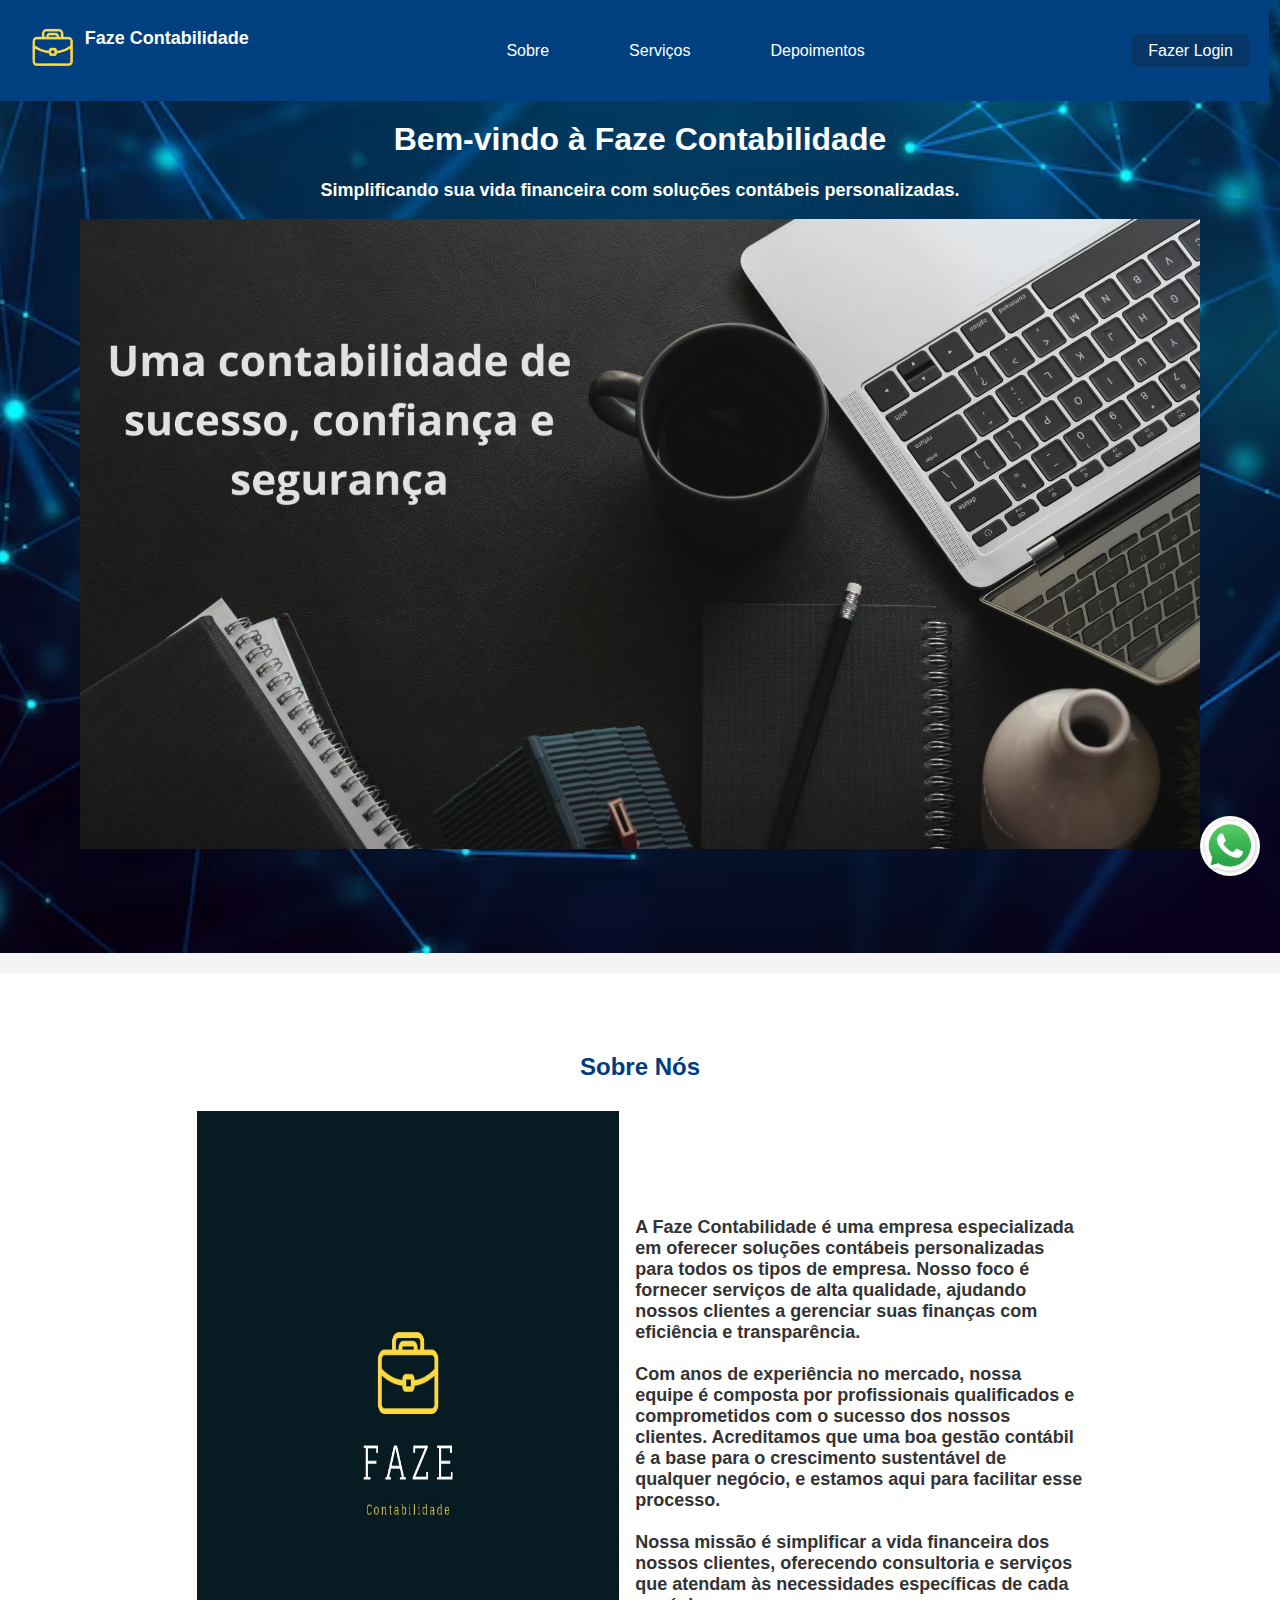
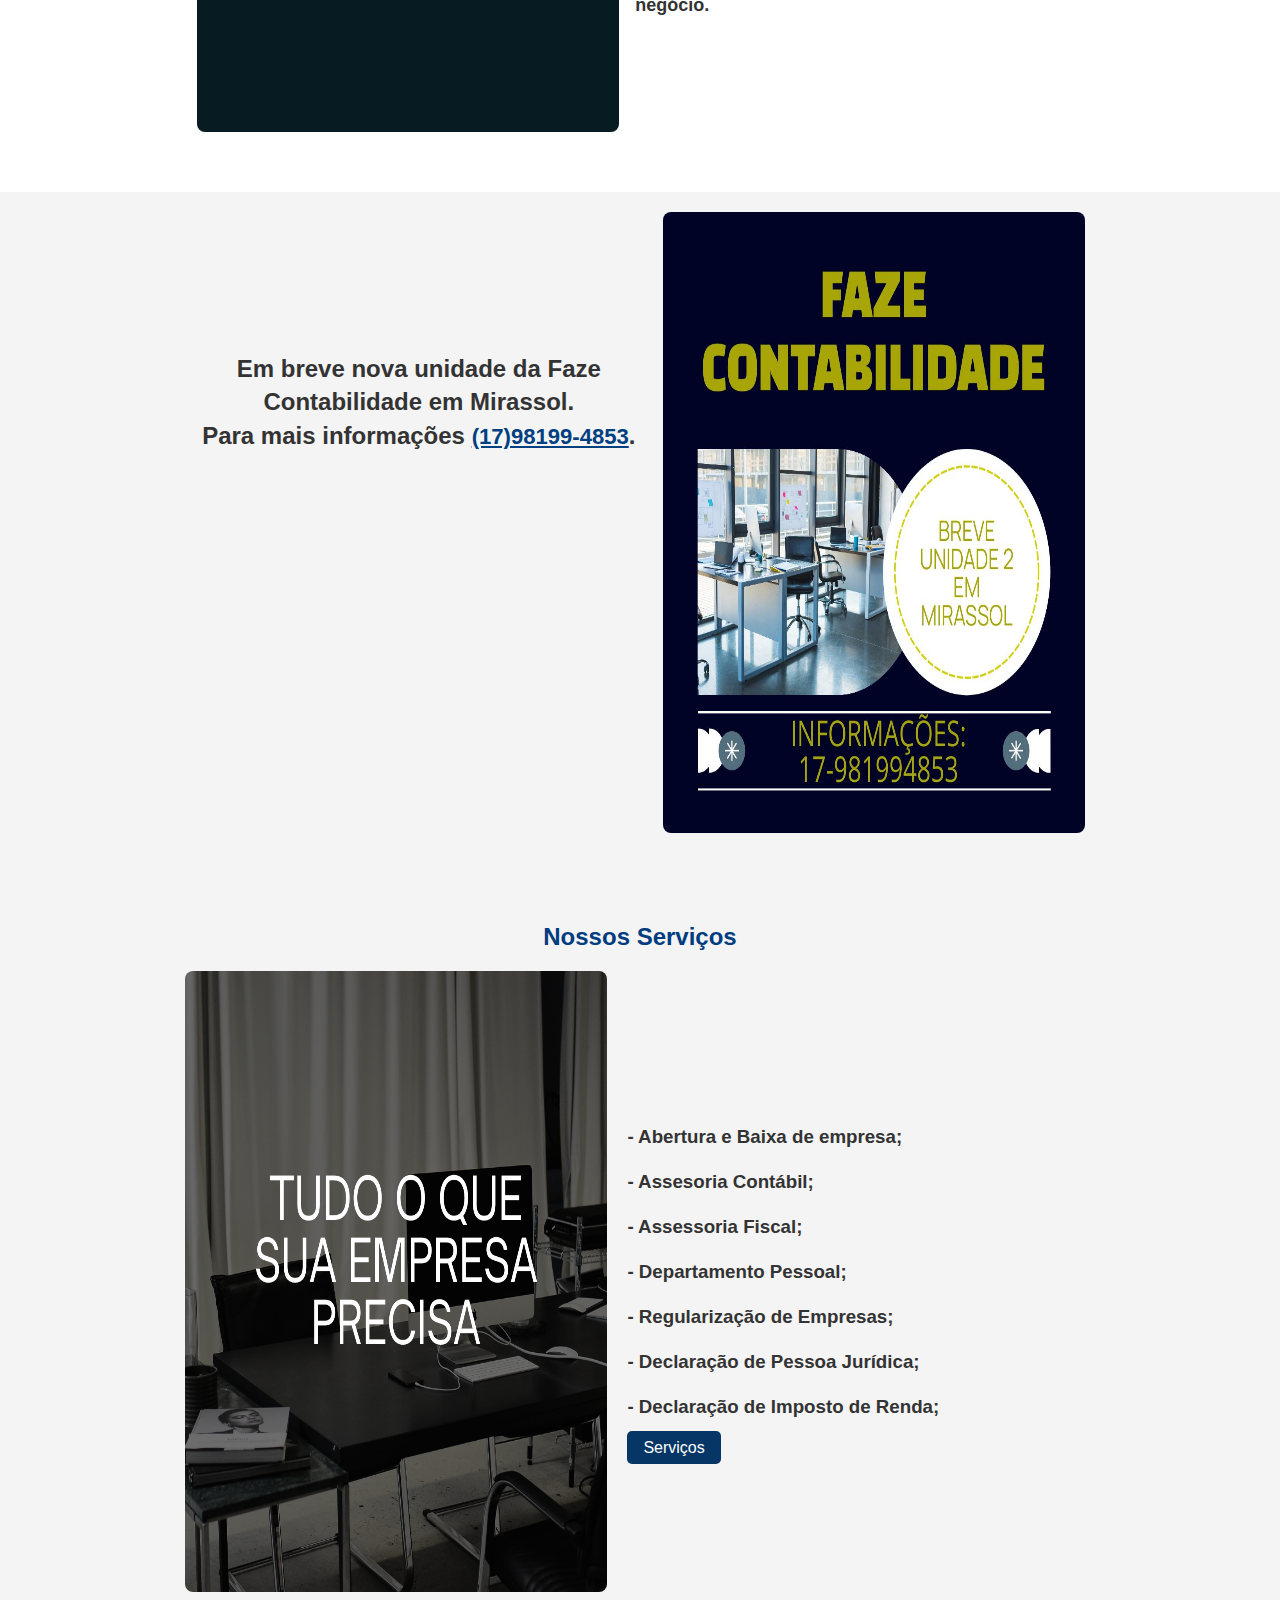
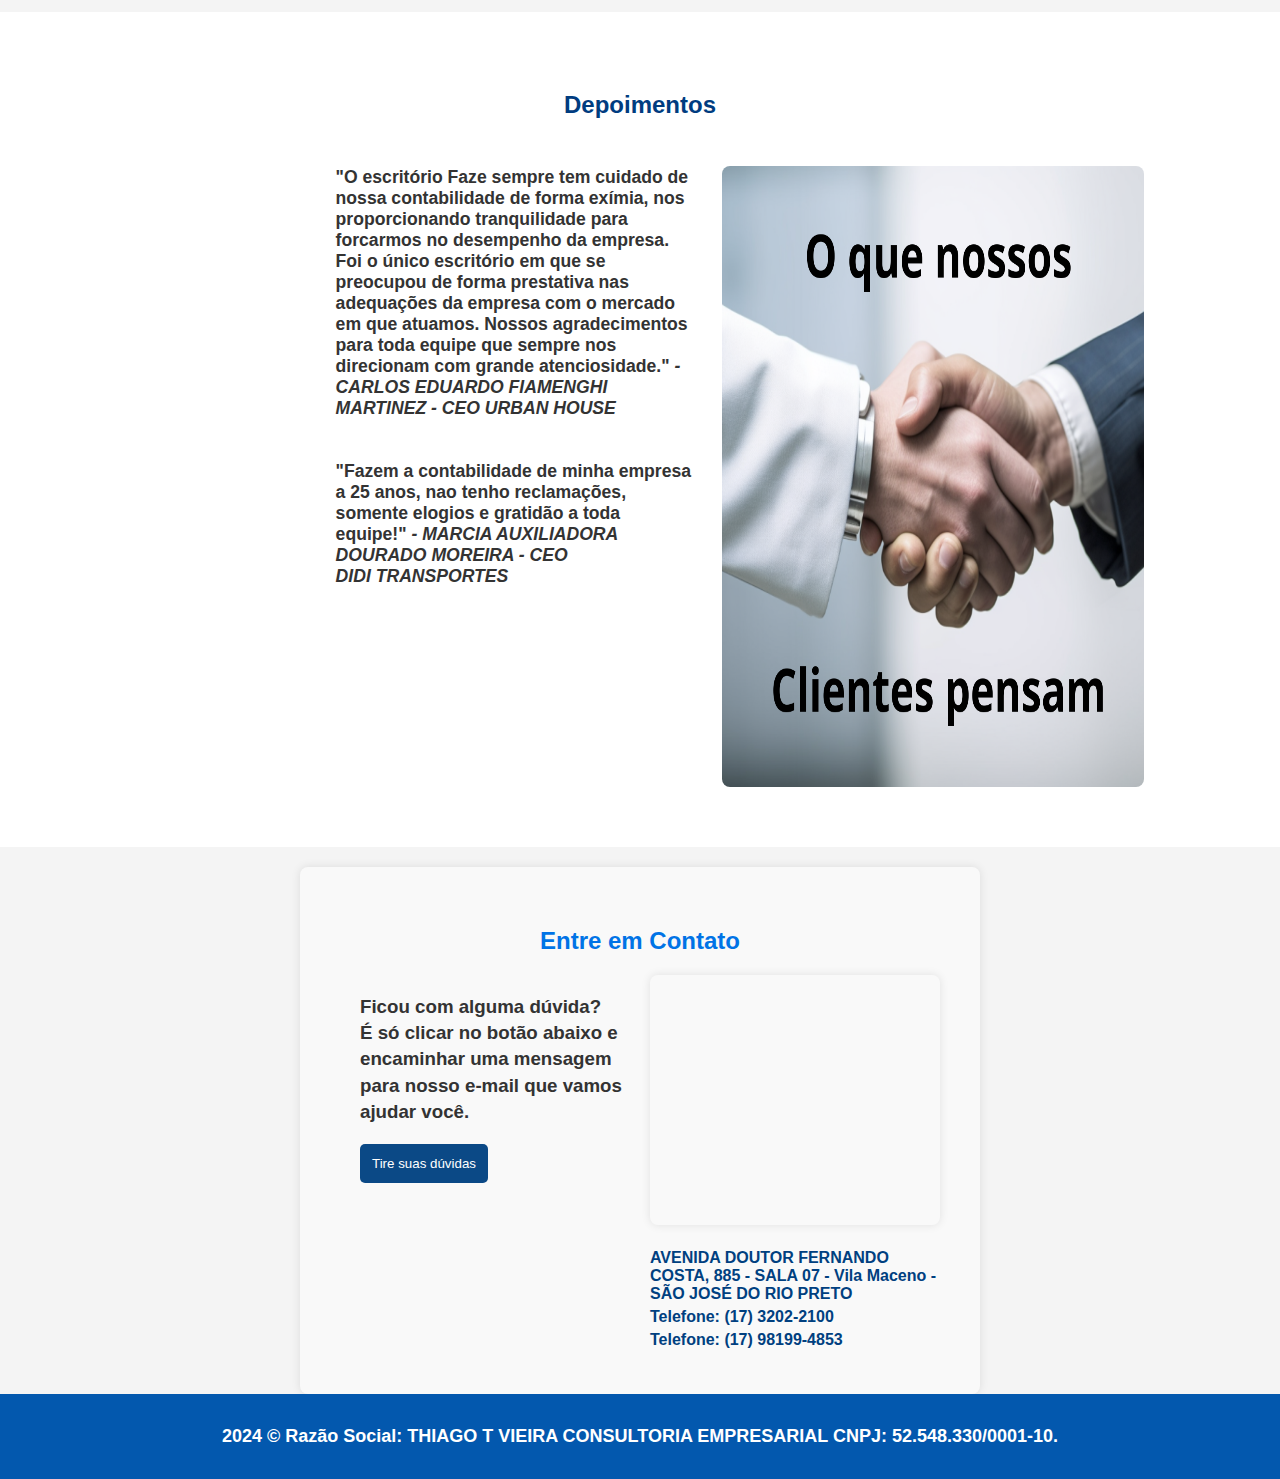
==== index.html @ 4ce89923 "Criação do projeto de site de contabilidade 13/09" ====
<!DOCTYPE html>
<html lang="pt-BR">
<head>
    <meta charset="UTF-8">
    <meta name="viewport" content="width=device-width, initial-scale=1.0">
    <title>Faze Contabilidade</title>
    <link rel="stylesheet" href="style.css">
    <!-- Adiciona um link para o ícone de maleta -->
    <link rel="stylesheet" href="https://cdnjs.cloudflare.com/ajax/libs/font-awesome/6.0.0-beta3/css/all.min.css">
</head>

<body>
    <header>
        <nav>
            <div class="logo">
                <img class="img-logo" src="img/maleta.png" alt=""> 
                <p class="title">Faze Contabilidade</p>
            </div>
            <ul>
                <li><a href="sobre.html" target="_blank">Sobre</a></li>
                <li><a href="servico.html" target="_blank">Serviços</a></li>
                <li><a href="depoimentos.html" target="_blank">Depoimentos</a></li>
            </ul>
            <div class="login-button">
                <a href="http://www.fazecontabilidade.com.br/escritorio_v3.php/larissa-rocha-vieira/contato" target="_blank" class="login-btn">Fazer Login</a>
            </div>
        </nav>
    </header>

    <section id="hero">
        <h1>Bem-vindo à Faze Contabilidade</h1>
        <p>Simplificando sua vida financeira com soluções contábeis personalizadas.</p>
        <video src="img/Video.mp4" width="1150" height="630" controls autoplay muted></video>
    </section>


    <section id="sobre">
        <h2>Sobre Nós</h2>
        
        
        <div class="sobre1">
            <img src="img/HOME - SOBRE NÓS.jpeg" alt="" class="sobre-nos">
                <p class="quem-somos">A Faze Contabilidade é uma empresa especializada em oferecer soluções contábeis personalizadas para todos os tipos de empresa. Nosso foco é fornecer serviços de alta qualidade, ajudando nossos clientes a gerenciar suas finanças com eficiência e transparência.<br> <br>
                   
                Com anos de experiência no mercado, nossa equipe é composta por profissionais qualificados e comprometidos com o sucesso dos nossos clientes. Acreditamos que uma boa gestão contábil é a base para o crescimento sustentável de qualquer negócio, e estamos aqui para facilitar esse processo.<br> <br>
                    
                Nossa missão é simplificar a vida financeira dos nossos clientes, oferecendo consultoria e serviços que atendam às necessidades específicas de cada negócio.</p>
        </div>
    </section>    




        <!-- PROPAGANDA NOVA UNIDADE EM BREVE -->
        
    <section class="sobre2">
            <h2 class="em-breve">Em breve nova unidade da Faze Contabilidade em Mirassol. <br> 
            Para mais informações <a href="https://wa.me/5517981994853" class="link">(17)98199-4853</a>.</h2>

            <img src="img/HOME - PROPAGANDA.jpg" alt="" class="propaganda">
        
    </section>



                                    <!-- SERVIÇOSSSSSSSSSSSSSSSSS -->

                                    <h2 class="title-service">Nossos Serviços</h2>
                                <section class="servicos">    
                                    <img src="img/HOME - NOSSOS SERVIÇOS.png" alt="" class="servico-img">
                                    <div class="service">
                                        <div class="nossos-servicos">
                                            <h3>- Abertura e Baixa de empresa;</h3>
                                            <h3>- Assesoria Contábil;</h3>
                                            <h3>- Assessoria Fiscal;</h3>
                                            <h3>- Departamento Pessoal;</h3>
                                            <h3>- Regularização de Empresas;</h3>
                                            <h3>- Declaração de Pessoa Jurídica;</h3>
                                            <h3>- Declaração de Imposto de Renda;</h3>
                                            <a href="servico.html" target="_blank" class="service-btn">Serviços</a>
                                        </div>    
                                    </div>
                                </section> 







                            <!-- DEPOIMENTOSSSSSSSSSSSSSSSSS -->

    <section id="depoimentos">
        <h2>Depoimentos</h2>
        <section class="sobre2">
            <p class="aval">"O escritório Faze sempre tem cuidado de nossa contabilidade de forma exímia, nos proporcionando tranquilidade para forcarmos no desempenho da empresa. Foi o único escritório em que se preocupou de forma prestativa nas adequações da empresa com o mercado em que atuamos. Nossos agradecimentos para toda equipe que sempre nos direcionam com grande atenciosidade."
                <cite>- CARLOS EDUARDO FIAMENGHI MARTINEZ - CEO URBAN HOUSE</cite><br>
            <br>
            <br>
            "Fazem a contabilidade de minha empresa a 25 anos, nao tenho reclamações, somente elogios e gratidão a toda equipe!"
                <cite>- MARCIA AUXILIADORA DOURADO MOREIRA - CEO DIDI TRANSPORTES</cite>
            </p>
        
            

            <img src="img/HOME - DEPOIMENTOS.png" alt="" class="img-deploy">
    
        </section>
    </section>











    <!-- Mantém o restante do código HTML igual ao anterior -->
    <section id="contato">
        <h2>Entre em Contato</h2>
        <div class="contact-container">
            <div class="contact-form">
                <h3>Ficou com alguma dúvida? <br> É só clicar no botão abaixo e encaminhar uma mensagem para nosso e-mail que vamos ajudar você.</h3>

                <button class="duvida"><a href="mailto:thiago.contabil@grupofaze.com" target="_blank" class="btn-duvida">Tire suas dúvidas</a></button>
                <!-- <form>
                    <div class="form-group">
                        <label for="name">Nome:</label>
                        <input type="text" id="name" name="name" placeholder="Seu nome" required>
                    </div>
                    <div class="form-group">
                        <label for="email">E-mail:</label>
                        <input type="email" id="email" name="email" placeholder="Seu e-mail" required>
                    </div>
                    <div class="form-group">
                        <label for="message">Mensagem:</label>
                        <textarea id="message" name="message" rows="4" placeholder="Sua mensagem" required></textarea>
                    </div>
                    <button type="submit" class="submit-btn">Enviar</button>
                </form> -->
            </div>
            <div class="contact-info">
                <div class="map">
                    <iframe src="https://www.google.com/maps/embed?pb=!1m18!1m12!1m3!1d3729.6790781822206!2d-49.36796852474955!3d-20.804267280789514!2m3!1f0!2f0!3f0!3m2!1i1024!2i768!4f13.1!3m3!1m2!1s0x94bdad4d533d89a9%3A0x16020bb9bdb1182b!2sAv.%20Dr.%20Fernando%20Costa%2C%20885%20-%2007%20-%20Vila%20Maceno%2C%20S%C3%A3o%20Jos%C3%A9%20do%20Rio%20Preto%20-%20SP%2C%2015061-000!5e0!3m2!1spt-PT!2sbr!4v1725029516482!5m2!1spt-PT!2sbr" width="600" height="450" style="border:0;" allowfullscreen="" loading="lazy" referrerpolicy="no-referrer-when-downgrade"></iframe>
                </div>
                <div class="phone-numbers">
                    <p>AVENIDA DOUTOR FERNANDO COSTA, 885 - SALA 07 - Vila Maceno - SÃO JOSÉ DO RIO PRETO</p>
                    <p><strong>Telefone:</strong> (17) 3202-2100 </p>
                    <p><strong>Telefone:</strong> (17) 98199-4853</p>
                </div>
            </div>
        </div>
    </section>
    

    </section>


    <a href="https://wa.me/5517981994853" class="whatsapp-fixo" target="_blank">
        <img src="img/logotipo-do-icone-do-whatsaap_895118-4065.avif" alt="WhatsApp">
    </a>

    <footer>
        <p> 2024 &copy; Razão Social: THIAGO T VIEIRA CONSULTORIA EMPRESARIAL
            CNPJ: 52.548.330/0001-10.</p>
    </footer>

    <script src="scripts.js"></script>
</body>
</html>
---- style.css ----
body {
    font-family: Arial, sans-serif;
    margin: 0;
    padding: 0;
    background-color: #f4f4f4;
    color: #333;
}

header {
    background-color: #004080;
    padding: 10px 20px;
    color: white;
    position: fixed;
    width: 96vw;
}

header nav {
    display: flex;
    justify-content: space-between;
    align-items: center;
}

header .logo {
    font-size: 24px;
    font-weight: bold;
}

header .logo i {
    margin-right: 10px;
}

header ul {
    list-style-type: none;
    margin: 0;
    padding: 10px;
    display: flex;
    margin-right: 90px;
}

header ul li {
    margin-left: 80px;
}

header ul li a {
    color: white;
    text-decoration: none;
}

header ul li a:hover{
    text-decoration: underline;
}



.servico-img{
    width: 33vw;
    height: 69vh;
    border-radius: 8px 8px 8px 8px;
    margin-left: 185px;
}    

.service-btn{
    background-color: #063666;
    color: white;
    padding: 8px 16px;
    text-decoration: none;
    border-radius: 5px;
    margin: 20px 0 0 20px;
    
}

.service-btn:hover{
    cursor: pointer;
}

.servicos{
    display: flex;
    align-items: center;
}


.title-service{
    padding-top: 70px;
}

h3{
    margin-left: 20px;
    line-height: 1.4;
}

.duvida{
    margin-left: 20px;
    background-color: #0b4986;
    color: white;
    padding: 8px 16px;
    text-decoration: none;
    border-radius: 5px;
    border: none;
    padding: 12px;
}

.btn-duvida{
    text-decoration: none;
    color: white;
}

.duvida:hover{
    background-color: #005bb5;
}


.deploys{
    width: 33vw;
    height: 69vh;
    border-radius: 8px 8px 8px 8px;
}

#depoimentos{
    /* display: flex; */
    justify-content: center;
}

.aval{
    /* text-align: center; */
    width: 28vw;
    padding-top: 10px;
    margin-left: 200px;
    font-size: 1.1rem;
}

/* Estilo do ícone do WhatsApp */
.whatsapp-fixo {
    position: fixed;
    bottom: 20px;
    right: 20px;
    z-index: 1000;
}

.whatsapp-fixo img {
    width: 60px;
    height: 60px;
    border-radius: 50%;
    box-shadow: 0px 4px 10px rgba(0, 0, 0, 0.2);
    transition: transform 0.3s ease;
}

.whatsapp-fixo img:hover {
    transform: scale(1.1);
}



.img-deploy{
    width: 33vw;
    height: 69vh;
    border-radius: 8px 8px 8px 8px;
    margin-left: 28px;
    margin-top: 27px;
}

.sobre1{
    display: flex;
    align-items: center;
    justify-content: center;
}

.quem-somos{
    width: 35vw;
    margin-left: 16px;
}

.sobre-nos{
    padding-top: 10px;
    width: 33vw;
    height: 69vh;
    border-radius: 8px 8px 8px 8px;
}

h2{
    text-align: center;
}

.propaganda-title{
    padding: 60px;
}

.link{
    color: #004080;
    /* text-decoration: none; */
    font-size: 1.38rem;
}

.em-breve{
    width: 35vw;
    margin-right: 20px;
    margin-top: 140px;
    color: #333;
    line-height: 1.4;
}

.sobre2{
    display: flex;
    justify-content: center;
}

.propaganda{
    width: 33vw;
    height: 69vh;
    border-radius: 8px 8px 8px 8px;
}

.img-logo{
    height: 9vh;
}

.logo{
    display: flex;
}

#hero {
    text-align: center;
    padding: 30px 20px;
    background: url('img/Video.mp4') no-repeat center center/cover;
    color: rgb(21, 21, 23);
}

header .login-button .login-btn {
    background-color: #063666;
    color: white;
    padding: 8px 16px;
    text-decoration: none;
    border-radius: 5px;
}

header .login-button .login-btn:hover {
    background-color: #005bb5;
}

#hero {
    text-align: center;
    padding: 100px 20px;
    background: url(img/particula-de-tecnologia-abstrata-realista-de-fundo_23-2148431735.avif) no-repeat center center/cover;
    color: #fff;
}

p{
    font-weight: 600;
    font-size: 18px;
}

h2{
    color: rgb(0, 60, 128);
}

#hero .cta {
    background-color: #0073e6;
    color: white;
    padding: 10px 20px;
    text-decoration: none;
    border-radius: 5px;
}

#hero .cta:hover {
    background-color: #003366;
}

#sobre, #servicos, #depoimentos, #contato {
    padding: 60px 20px;
    background-color: white;
    margin: 20px 0;
}

#servicos .service {
    margin: 20px 0;
}

#depoimentos .testimonial {
    margin: 20px 0;
}

footer {
    text-align: center;
    padding: 14px;
    background-color: #0358ae;
    color: white;
}


/* Mantém o restante do código CSS igual ao anterior */

/* Estilos adicionais para o formulário de contato */
#contato {
    background-color: #f9f9f9;
    border-radius: 8px;
    box-shadow: 0 0 10px rgba(0, 0, 0, 0.1);
    padding: 40px;
    max-width: 600px;
    margin: 0 auto;
}

#contato h2 {
    text-align: center;
    color: #0073e6;
    margin-bottom: 20px;
}

#contact-form .form-group {
    margin-bottom: 20px;
}

#contact-form label {
    display: block;
    font-weight: bold;
    margin-bottom: 5px;
    color: #333;
}

#contact-form input,
#contact-form textarea {
    width: 100%;
    padding: 10px;
    border: 1px solid #ccc;
    border-radius: 5px;
    font-size: 16px;
    box-sizing: border-box;
}

#contact-form textarea {
    resize: vertical;
    height: 150px;
}

#contact-form .btn-submit {
    background-color: #0073e6;
    color: white;
    padding: 10px 20px;
    border: none;
    border-radius: 5px;
    font-size: 18px;
    cursor: pointer;
    width: 100%;
}

#contact-form .btn-submit:hover {
    background-color: #0073e6;
}

/* Estilos responsivos */
@media (max-width: 768px) {
    header nav {
        flex-direction: column;
        text-align: center;
    }

    header ul {
        flex-direction: column;
    }

    header ul li {
        margin: 10px 0;
    }

    #hero {
        padding: 60px 20px;
    }

    #contato {
        padding: 20px;
    }

    #contato h2 {
        font-size: 24px;
    }

    #contact-form .btn-submit {
        font-size: 16px;
    }
}

@media (max-width: 480px) {
    #hero h1 {
        font-size: 24px;
    }

    #hero p {
        font-size: 16px;
    }

    #hero .cta {
        font-size: 16px;
        padding: 8px 16px;
    }

    #servicos .service, #depoimentos .testimonial {
        text-align: center;
    }

    #contato {
        padding: 15px;
    }

    #contact-form input, 
    #contact-form textarea {
        font-size: 14px;
    }

    #contact-form .btn-submit {
        font-size: 14px;
        padding: 10px;
    }
}

/* Estilo para a seção de contato */
.contact-container {
    display: flex;
    justify-content: space-between;
    align-items: flex-start;
    gap: 20px;
}

.contact-form {
    flex: 1;
}

.contact-info {
    flex: 1;
}

.map iframe {
    width: 100%;
    height: 250px;
    border: 0;
    border-radius: 8px;
    box-shadow: 0 0 10px rgba(0, 0, 0, 0.1);
}

.phone-numbers {
    margin-top: 20px;
}

.phone-numbers p {
    font-size: 16px;
    margin: 5px 0;
    color: #004080;
}

/* Estilos responsivos */
@media (max-width: 768px) {
    .contact-container {
        flex-direction: column;
    }

    .map iframe {
        height: 200px;
    }

    .phone-numbers p {
        font-size: 14px;
    }
}

/* Estilo para a seção de contato */
.contact-container {
    display: flex;
    justify-content: space-between;
    align-items: flex-start;
    gap: 20px;
    flex-wrap: wrap;
}

.contact-form {
    flex: 1;
}

.contact-info {
    flex: 1;
}

.form-group {
    margin-bottom: 15px;
}

.form-group label {
    display: block;
    margin-bottom: 5px;
    font-weight: bold;
    color: #004080;
}

.form-group input,
.form-group textarea {
    width: 100%;
    padding: 10px;
    border: 1px solid #ccc;
    border-radius: 5px;
    font-size: 16px;
    color: #333;
    background-color: #f9f9f9;
    box-sizing: border-box;
}

.form-group input:focus,
.form-group textarea:focus {
    border-color: #0073e6;
    outline: none;
    background-color: #fff;
}

.submit-btn {
    display: inline-block;
    padding: 10px 20px;
    background-color: #0073e6;
    color: white;
    border: none;
    border-radius: 5px;
    font-size: 16px;
    cursor: pointer;
    transition: background-color 0.3s;
}

.submit-btn:hover {
    background-color: #005bb5;
}

.map iframe {
    width: 100%;
    height: 250px;
    border: 0;
    border-radius: 8px;
    box-shadow: 0 0 10px rgba(0, 0, 0, 0.1);
}

.phone-numbers {
    margin-top: 20px;
}

.phone-numbers p {
    font-size: 16px;
    margin: 5px 0;
    color: #004080;
}

/* Estilos responsivos */
@media (max-width: 768px) {
    .contact-container {
        flex-direction: column;
    }

    .map iframe {
        height: 200px;
    }

    .phone-numbers p {
        font-size: 14px;
    }
}
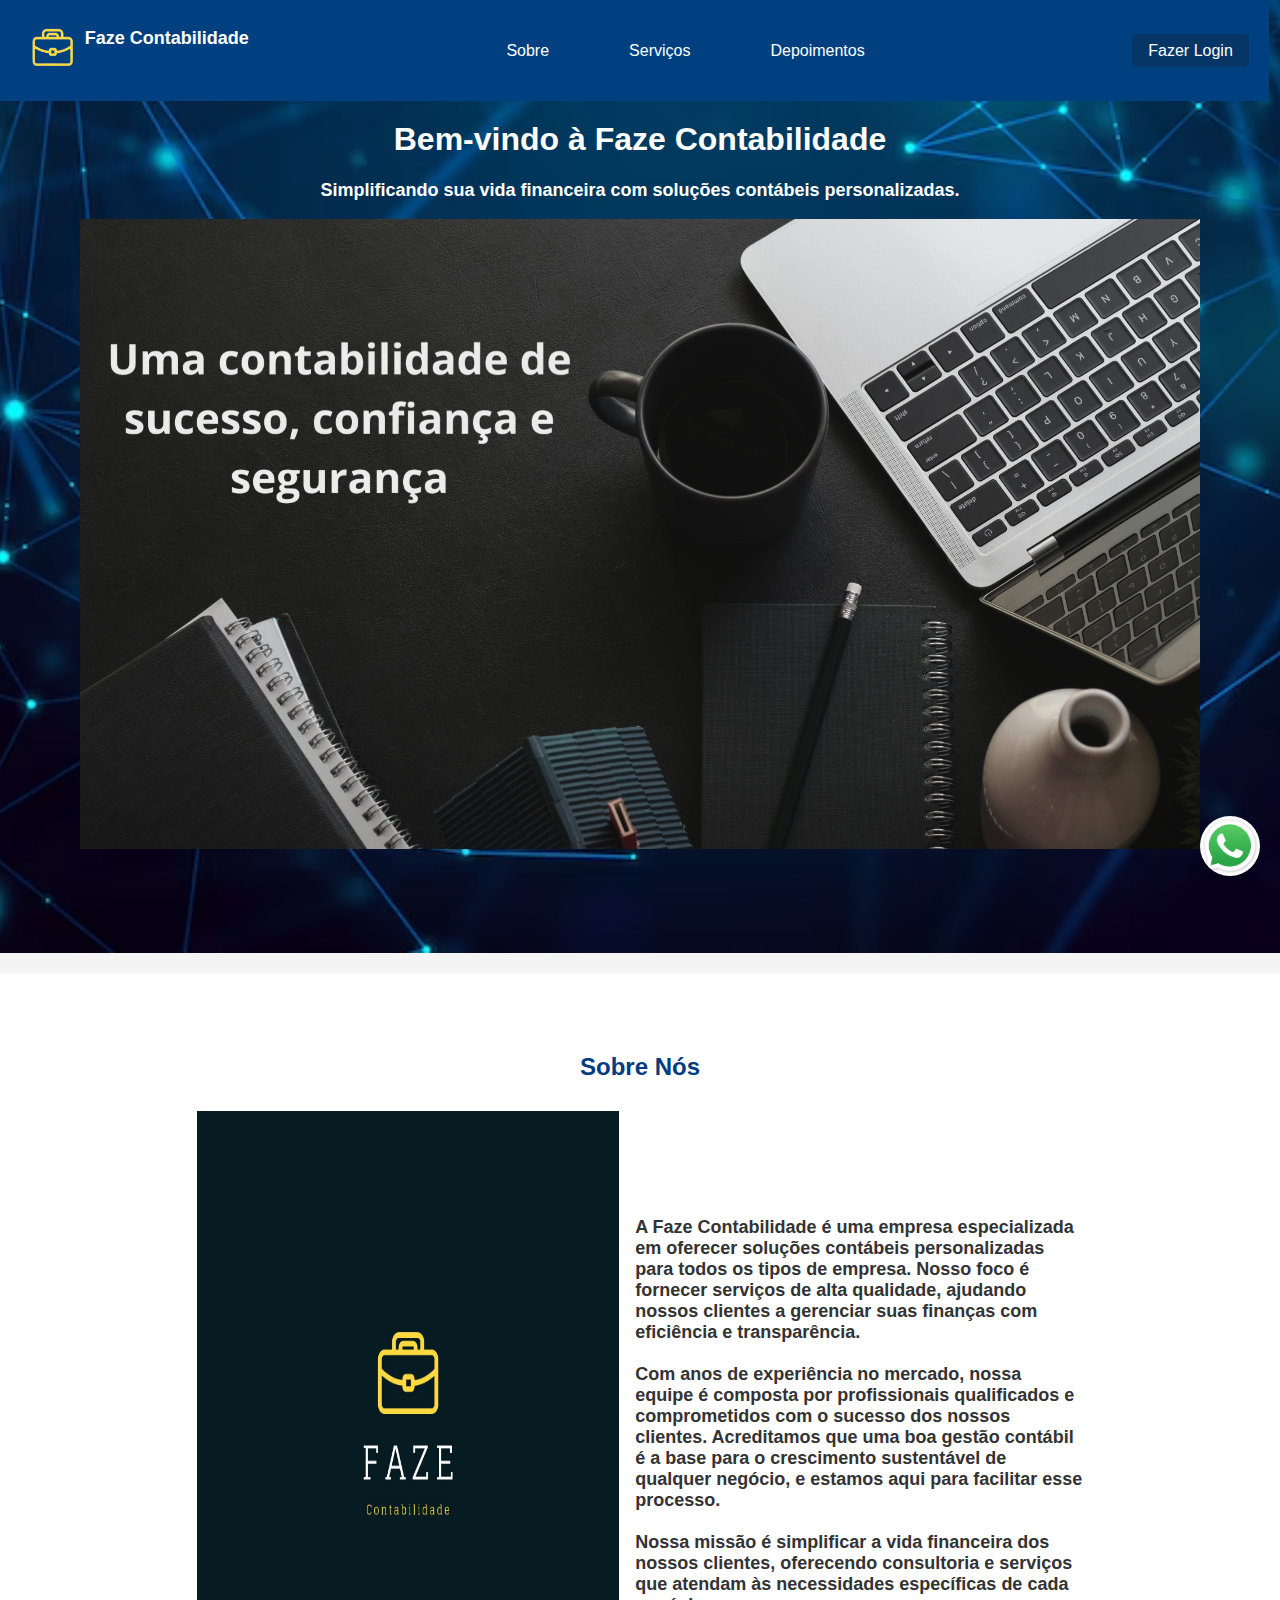
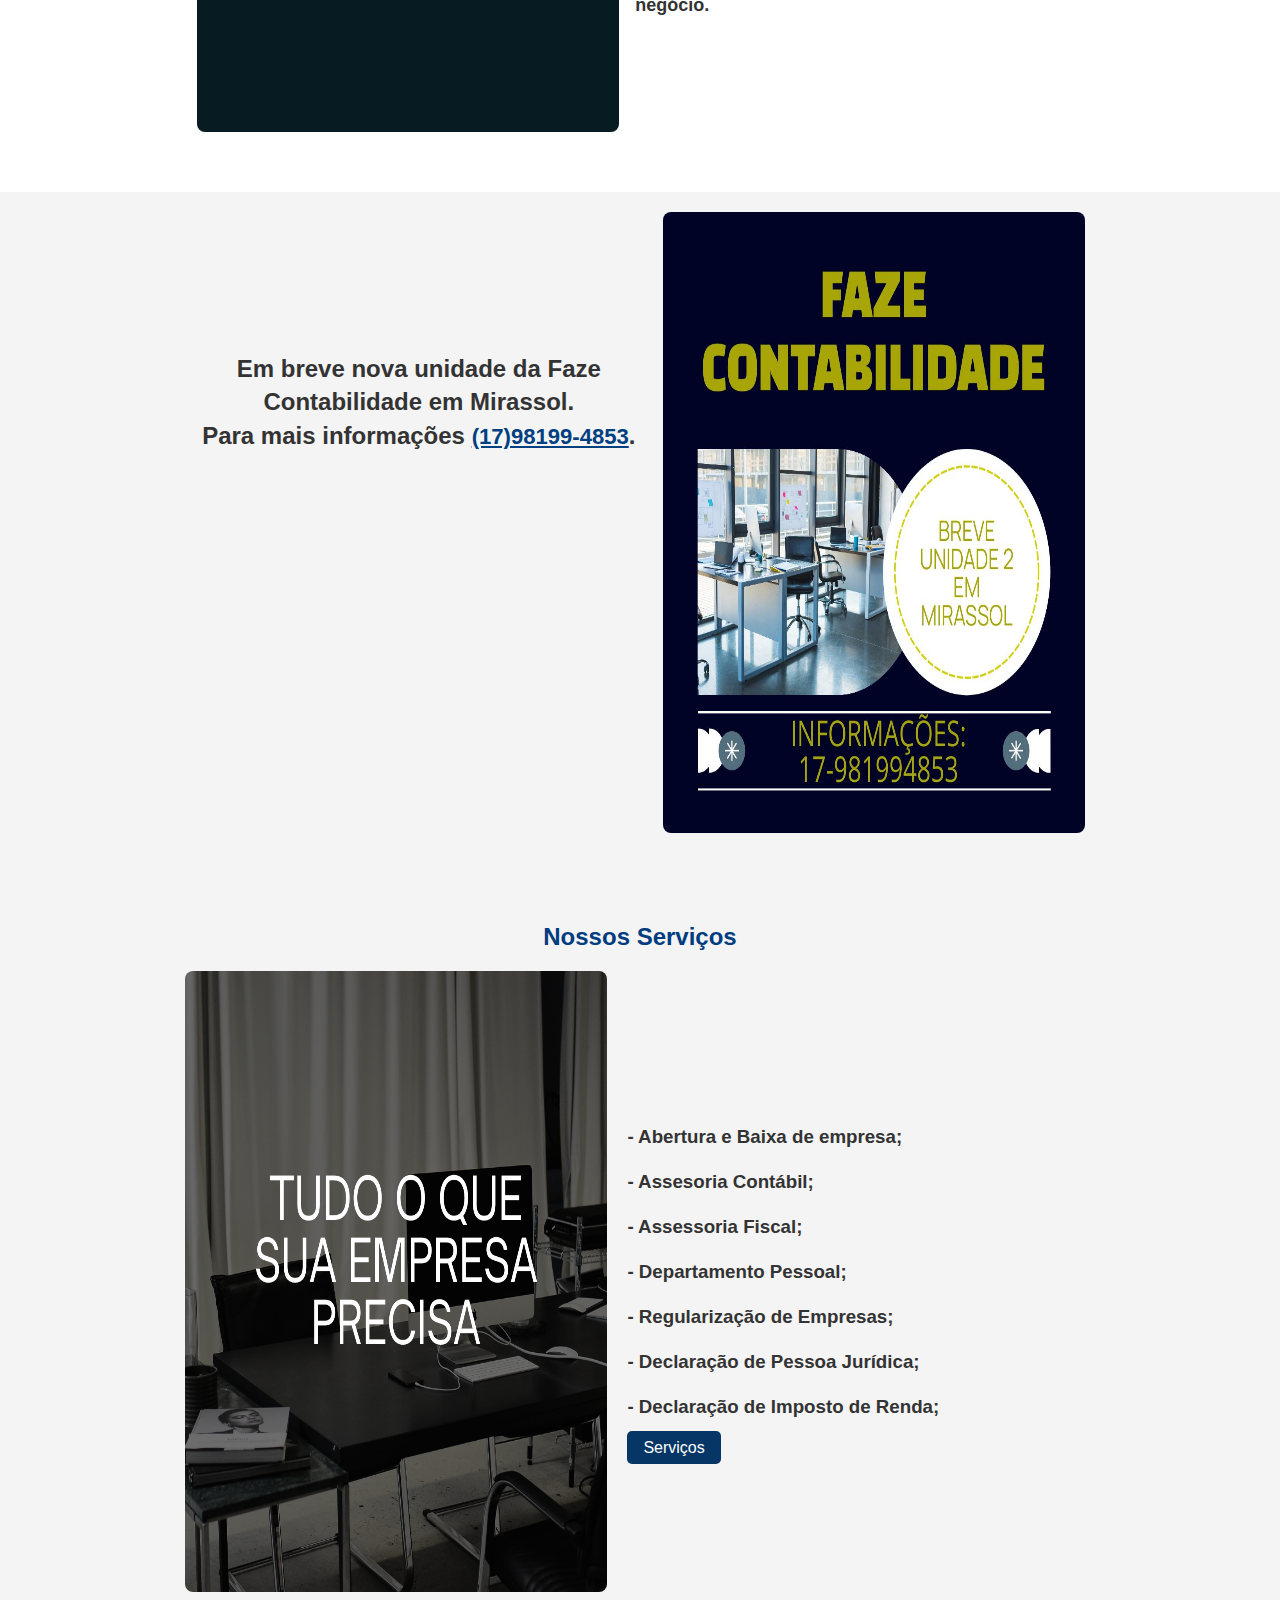
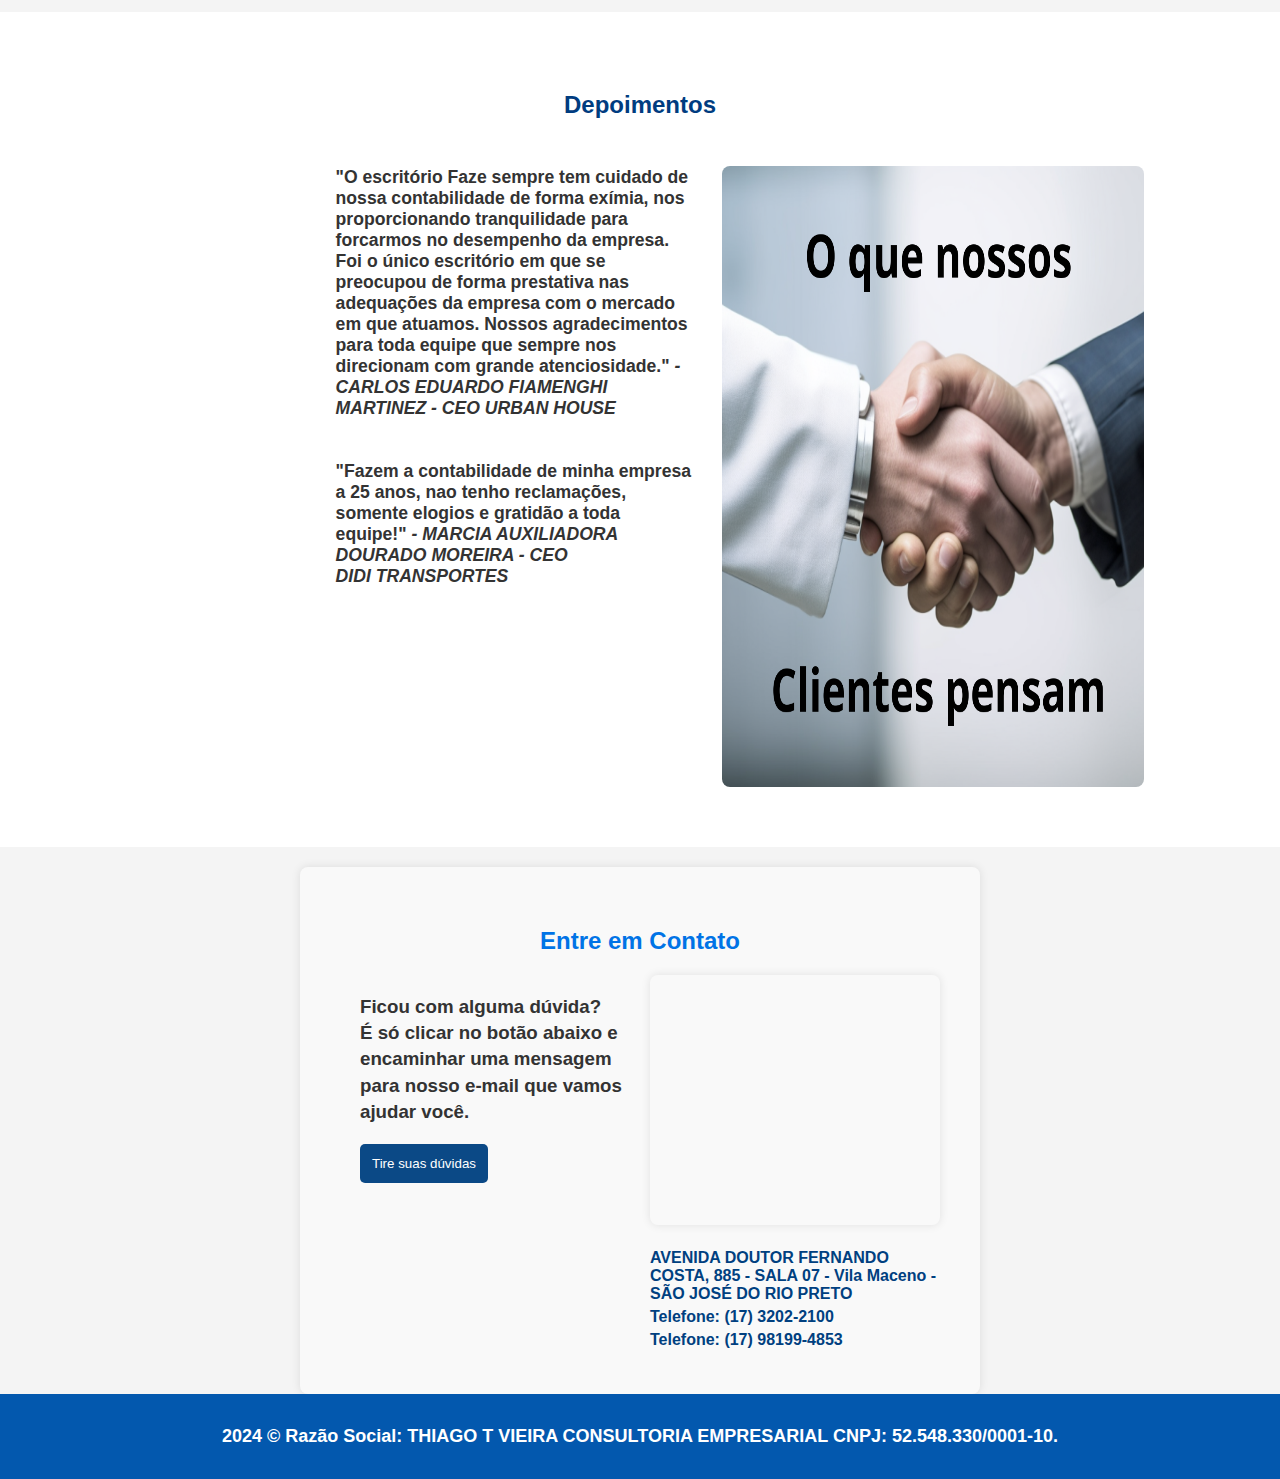
==== commit 7b47bfc2: "atualização do link para fazer login" ====
--- a/index.html
+++ b/index.html
@@ -22,7 +22,7 @@
                 <li><a href="depoimentos.html" target="_blank">Depoimentos</a></li>
             </ul>
             <div class="login-button">
-                <a href="http://www.fazecontabilidade.com.br/escritorio_v3.php/larissa-rocha-vieira/contato" target="_blank" class="login-btn">Fazer Login</a>
+                <a href="http://sibrax.com.br/escritorio_v3.php/larissa-rocha-vieira" target="_blank" class="login-btn">Fazer Login</a>
             </div>
         </nav>
     </header>
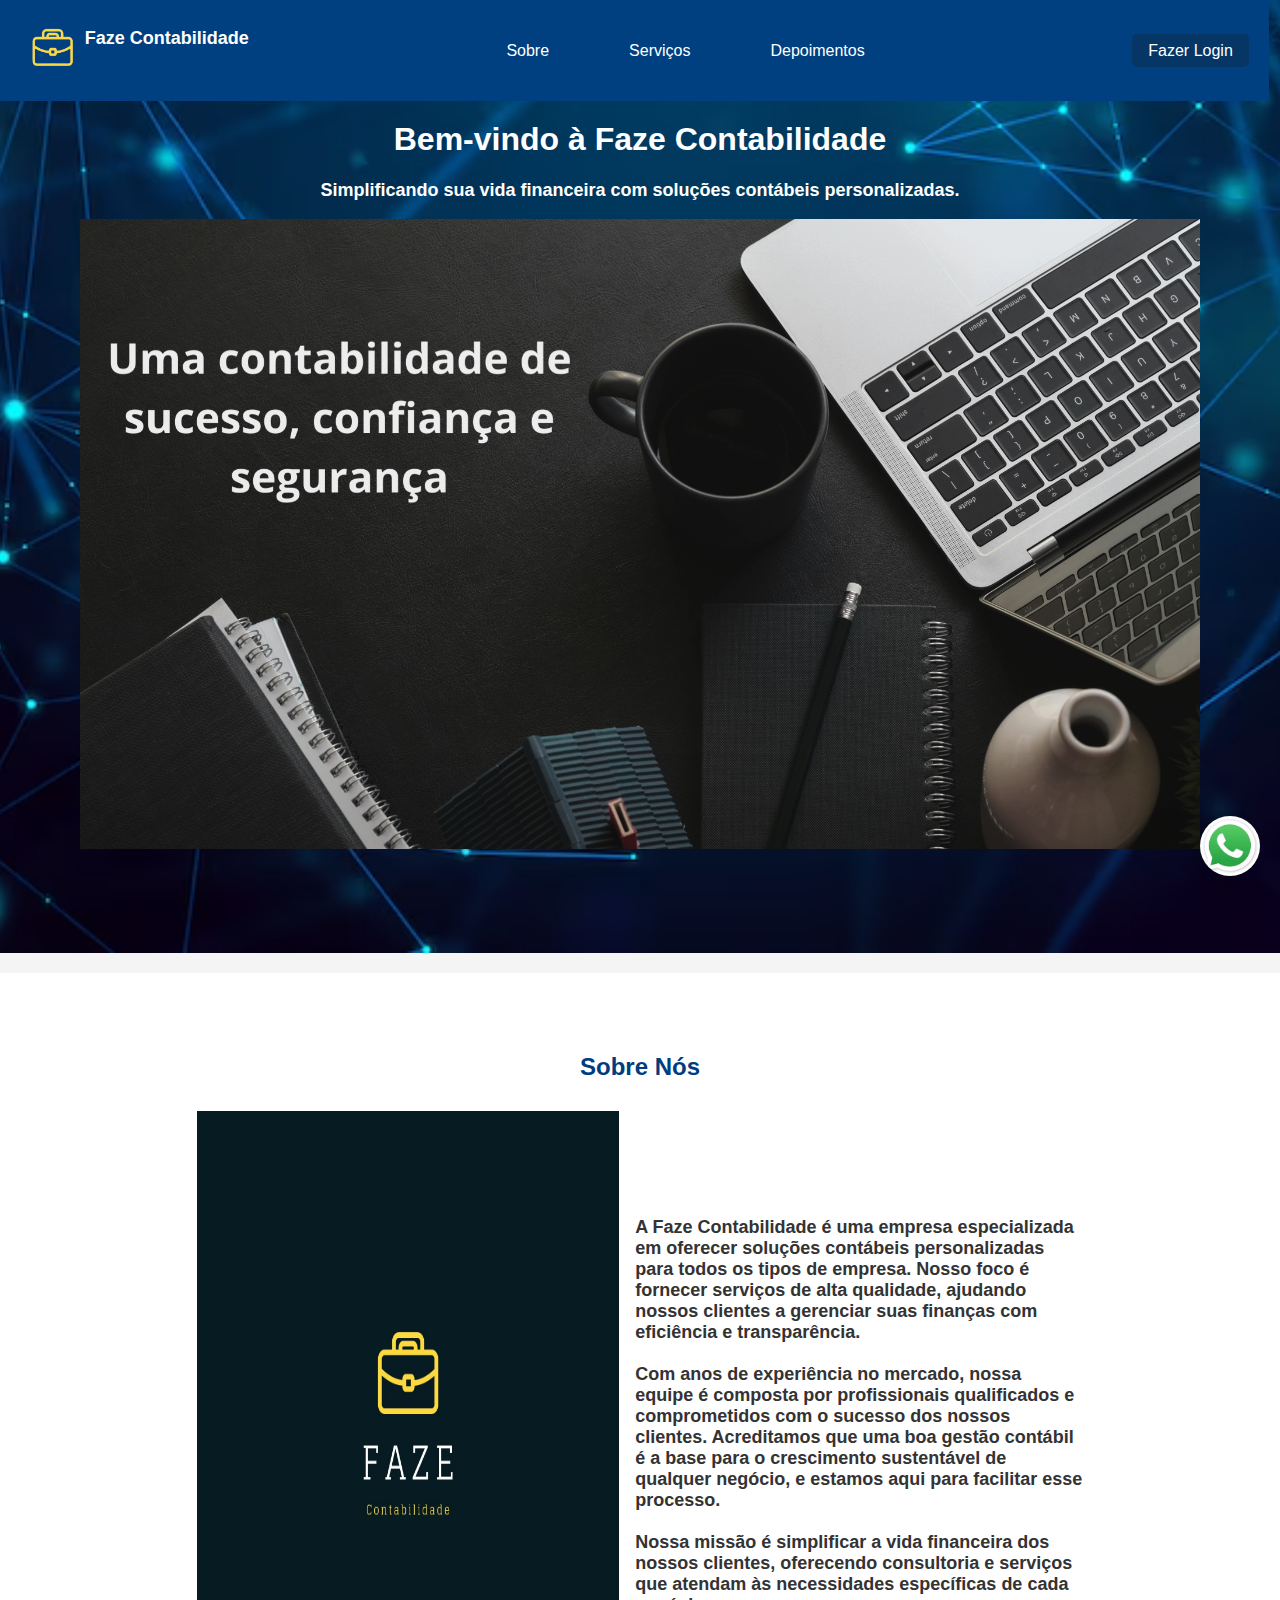
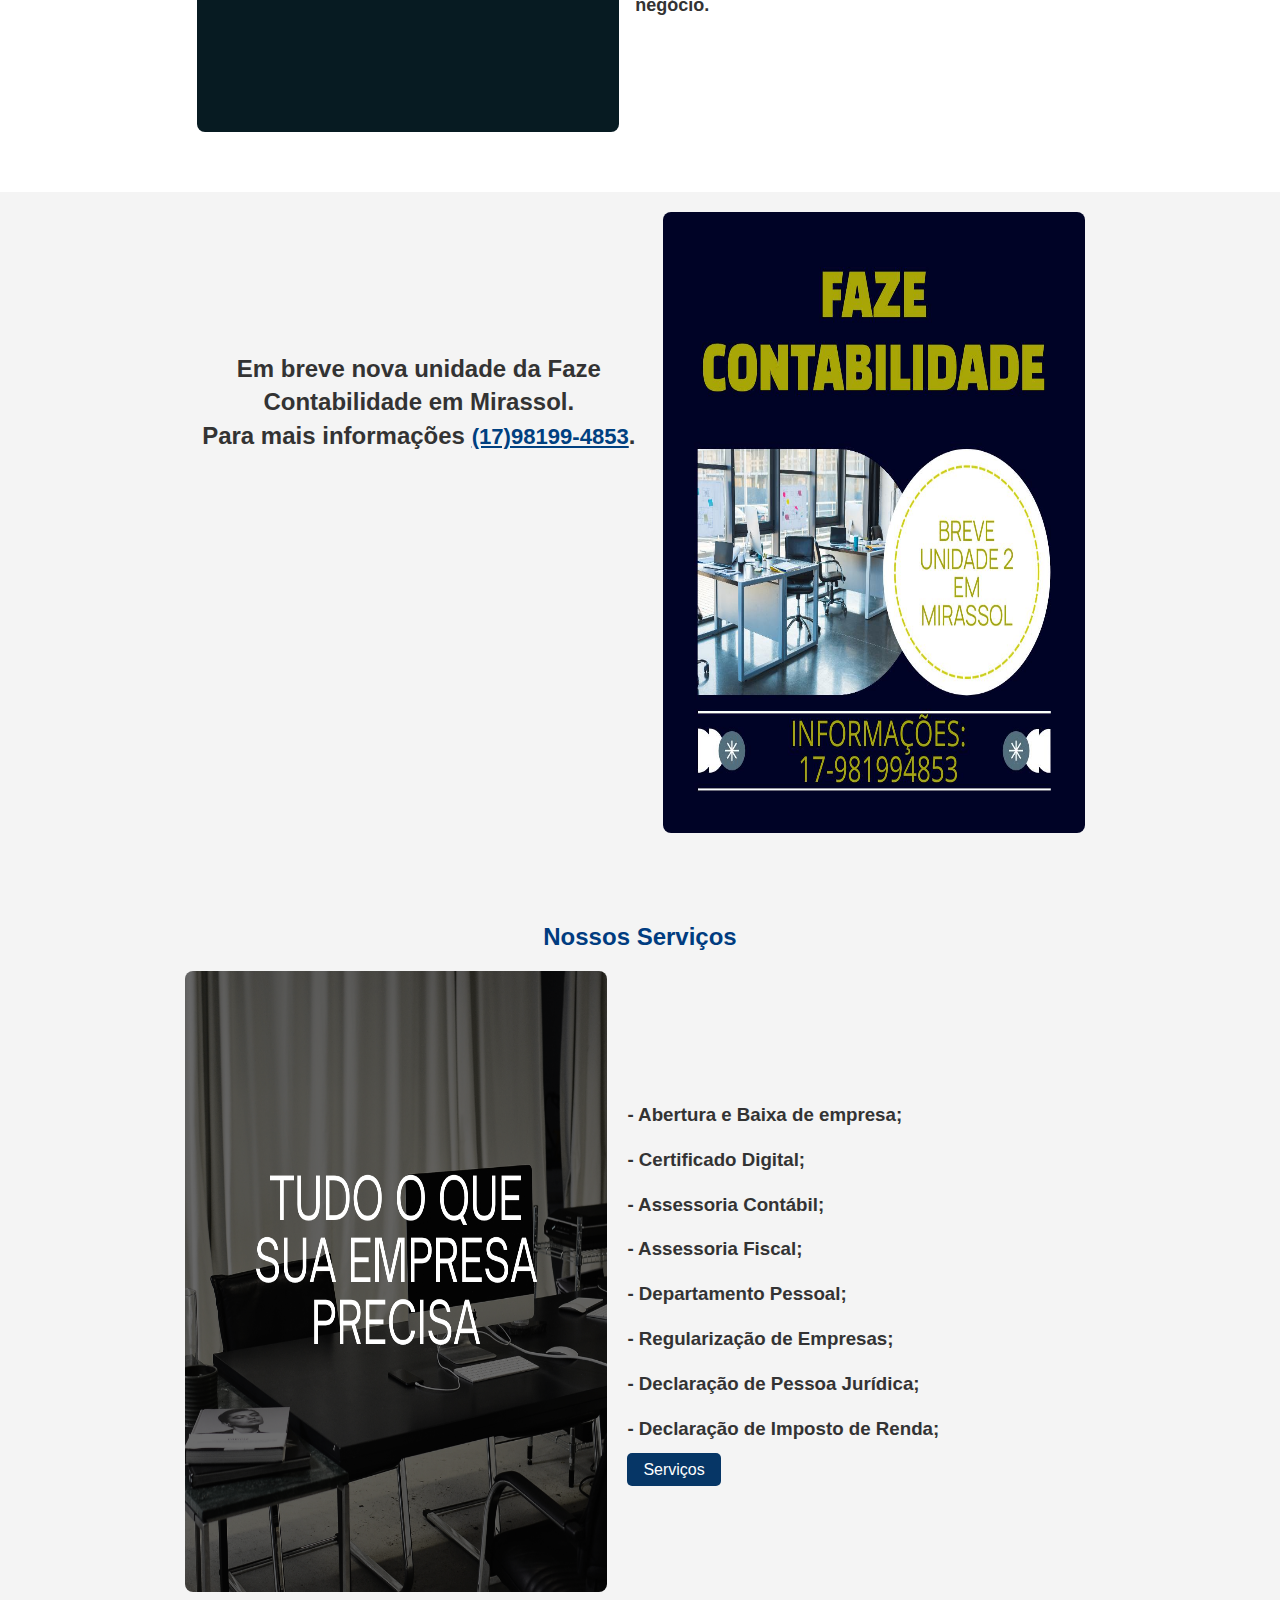
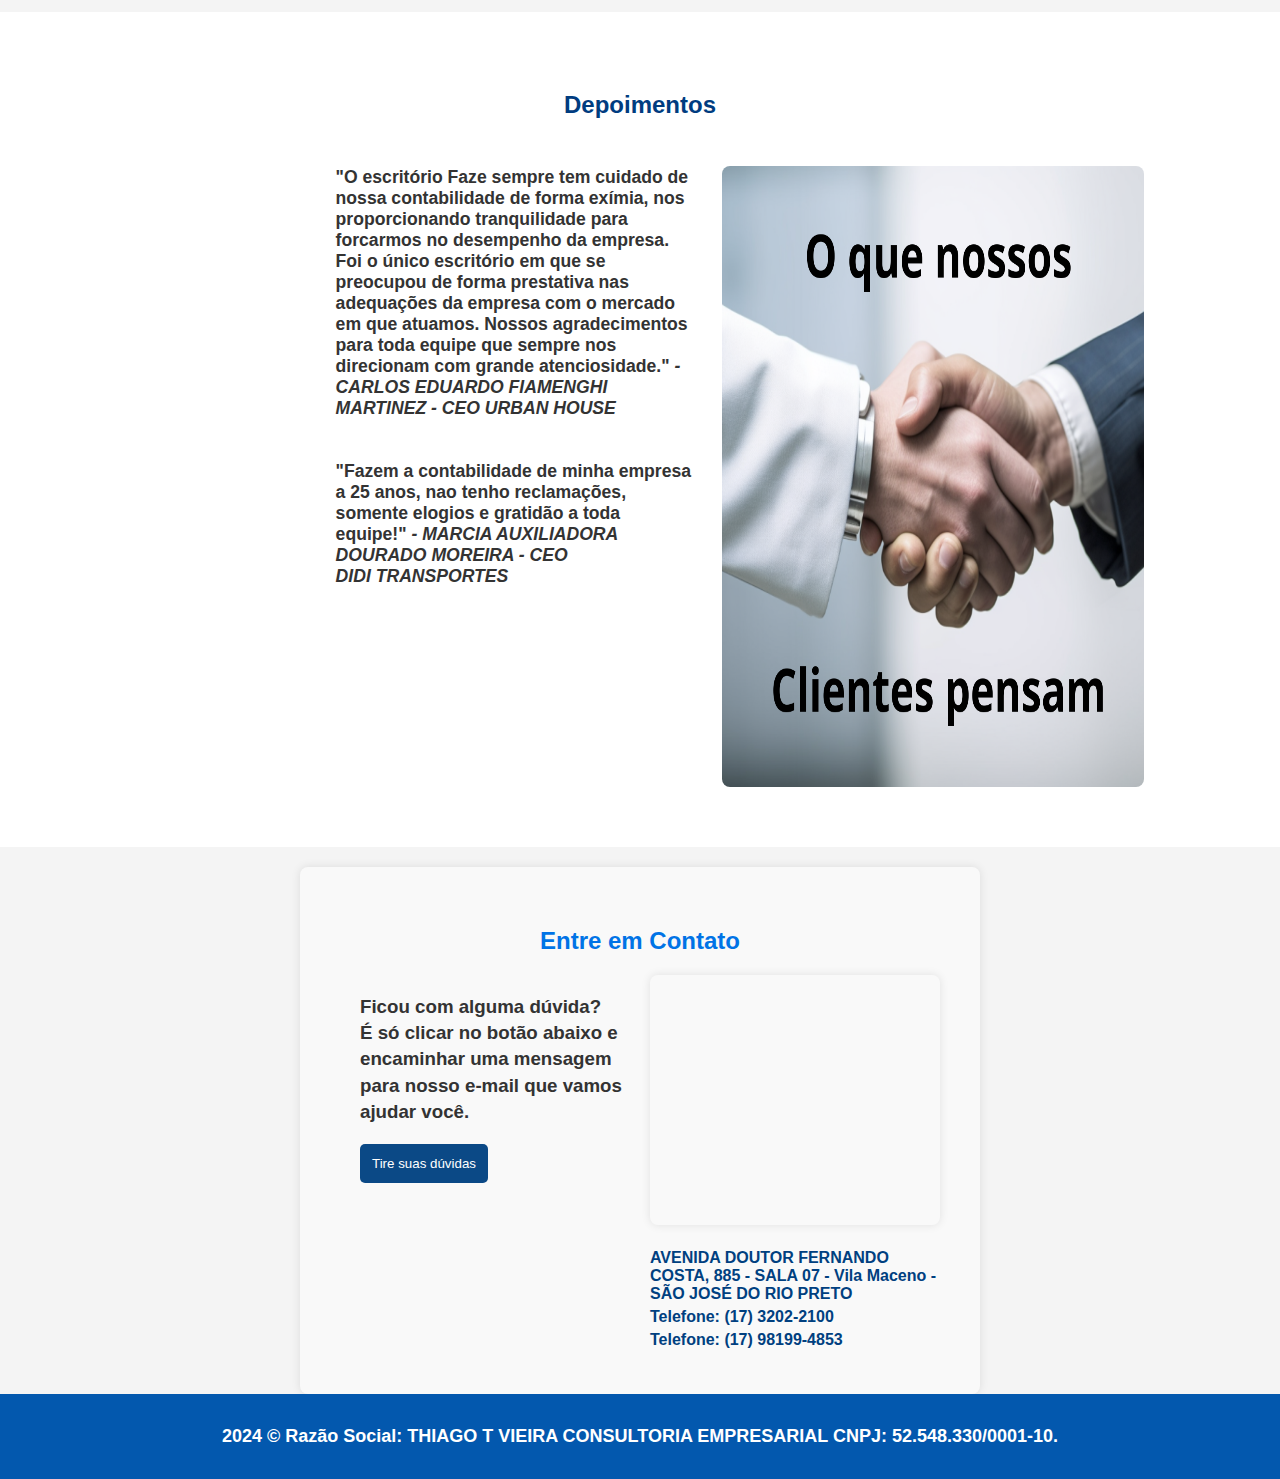
==== commit 6a4abf24: "Update index.html" ====
--- a/index.html
+++ b/index.html
@@ -71,7 +71,8 @@
                                     <div class="service">
                                         <div class="nossos-servicos">
                                             <h3>- Abertura e Baixa de empresa;</h3>
-                                            <h3>- Assesoria Contábil;</h3>
+                                            <h3>- Certificado Digital;</h3>
+                                            <h3>- Assessoria Contábil;</h3>
                                             <h3>- Assessoria Fiscal;</h3>
                                             <h3>- Departamento Pessoal;</h3>
                                             <h3>- Regularização de Empresas;</h3>
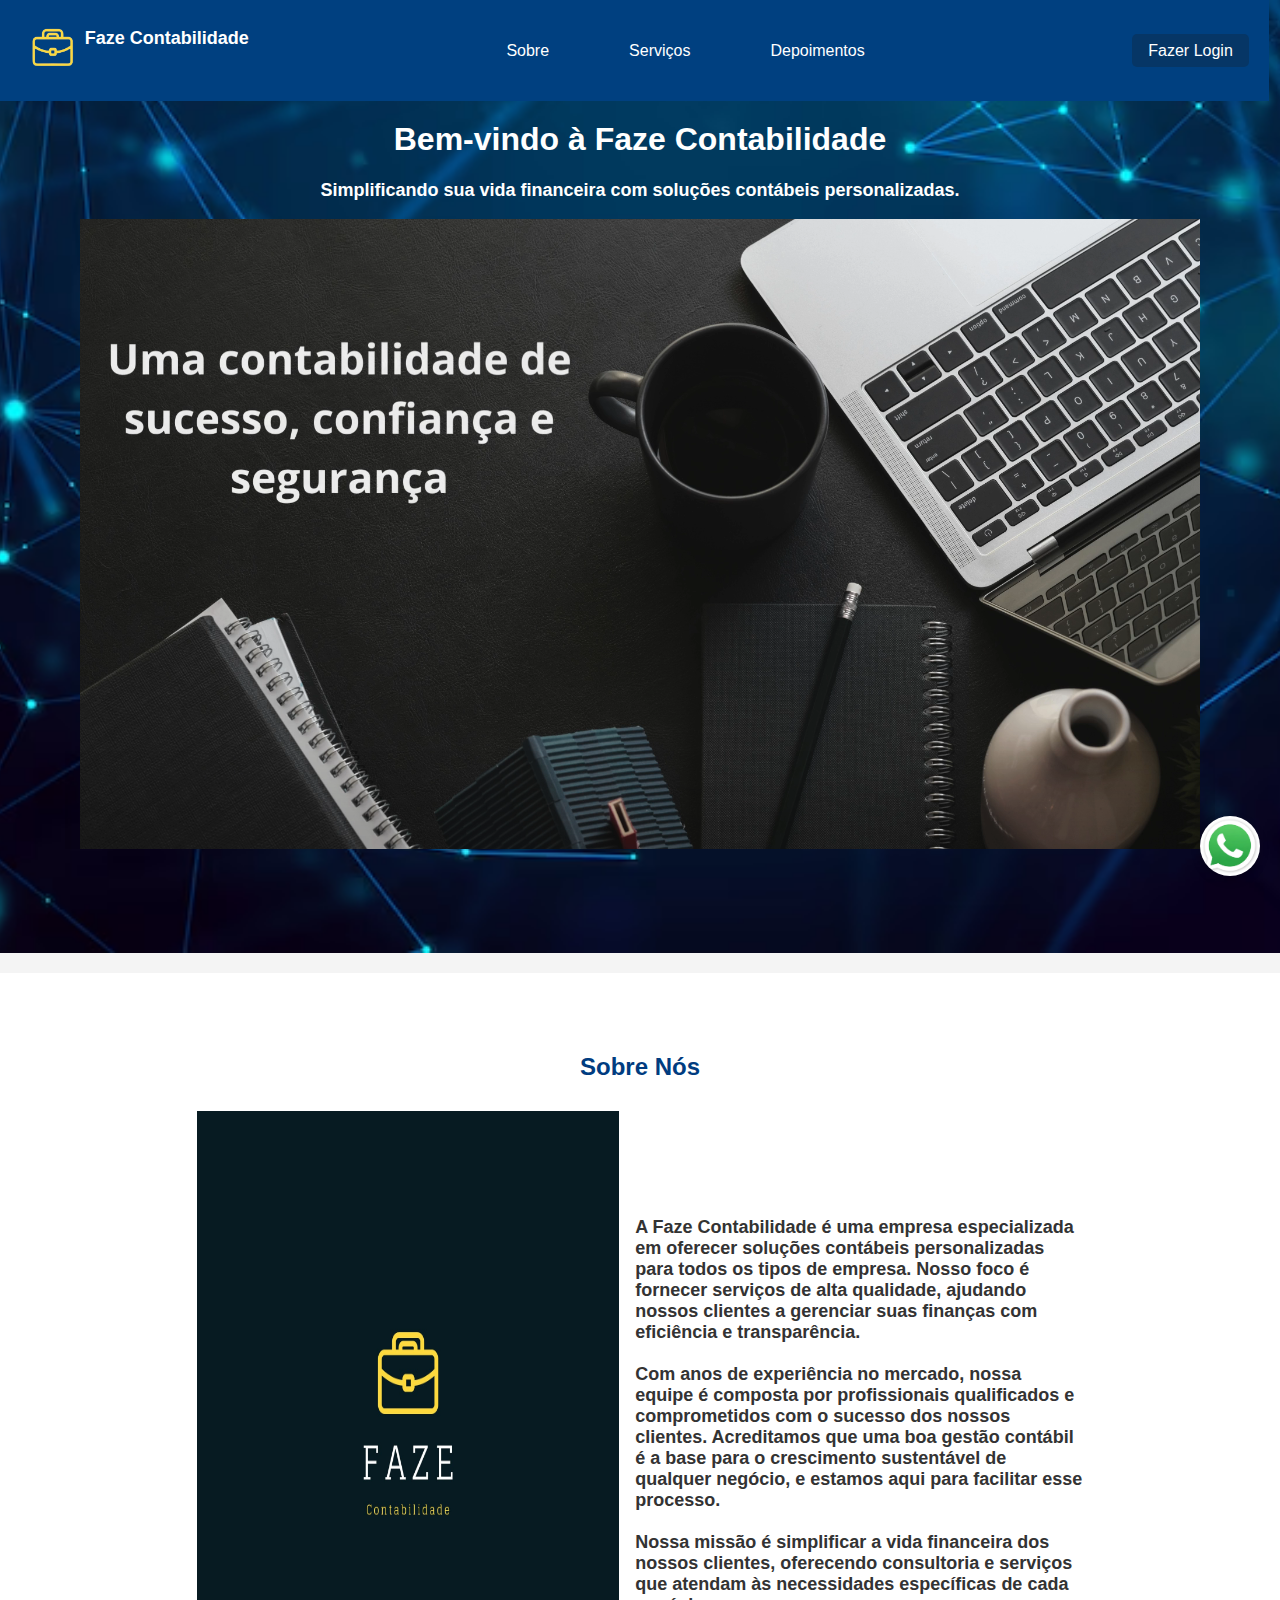
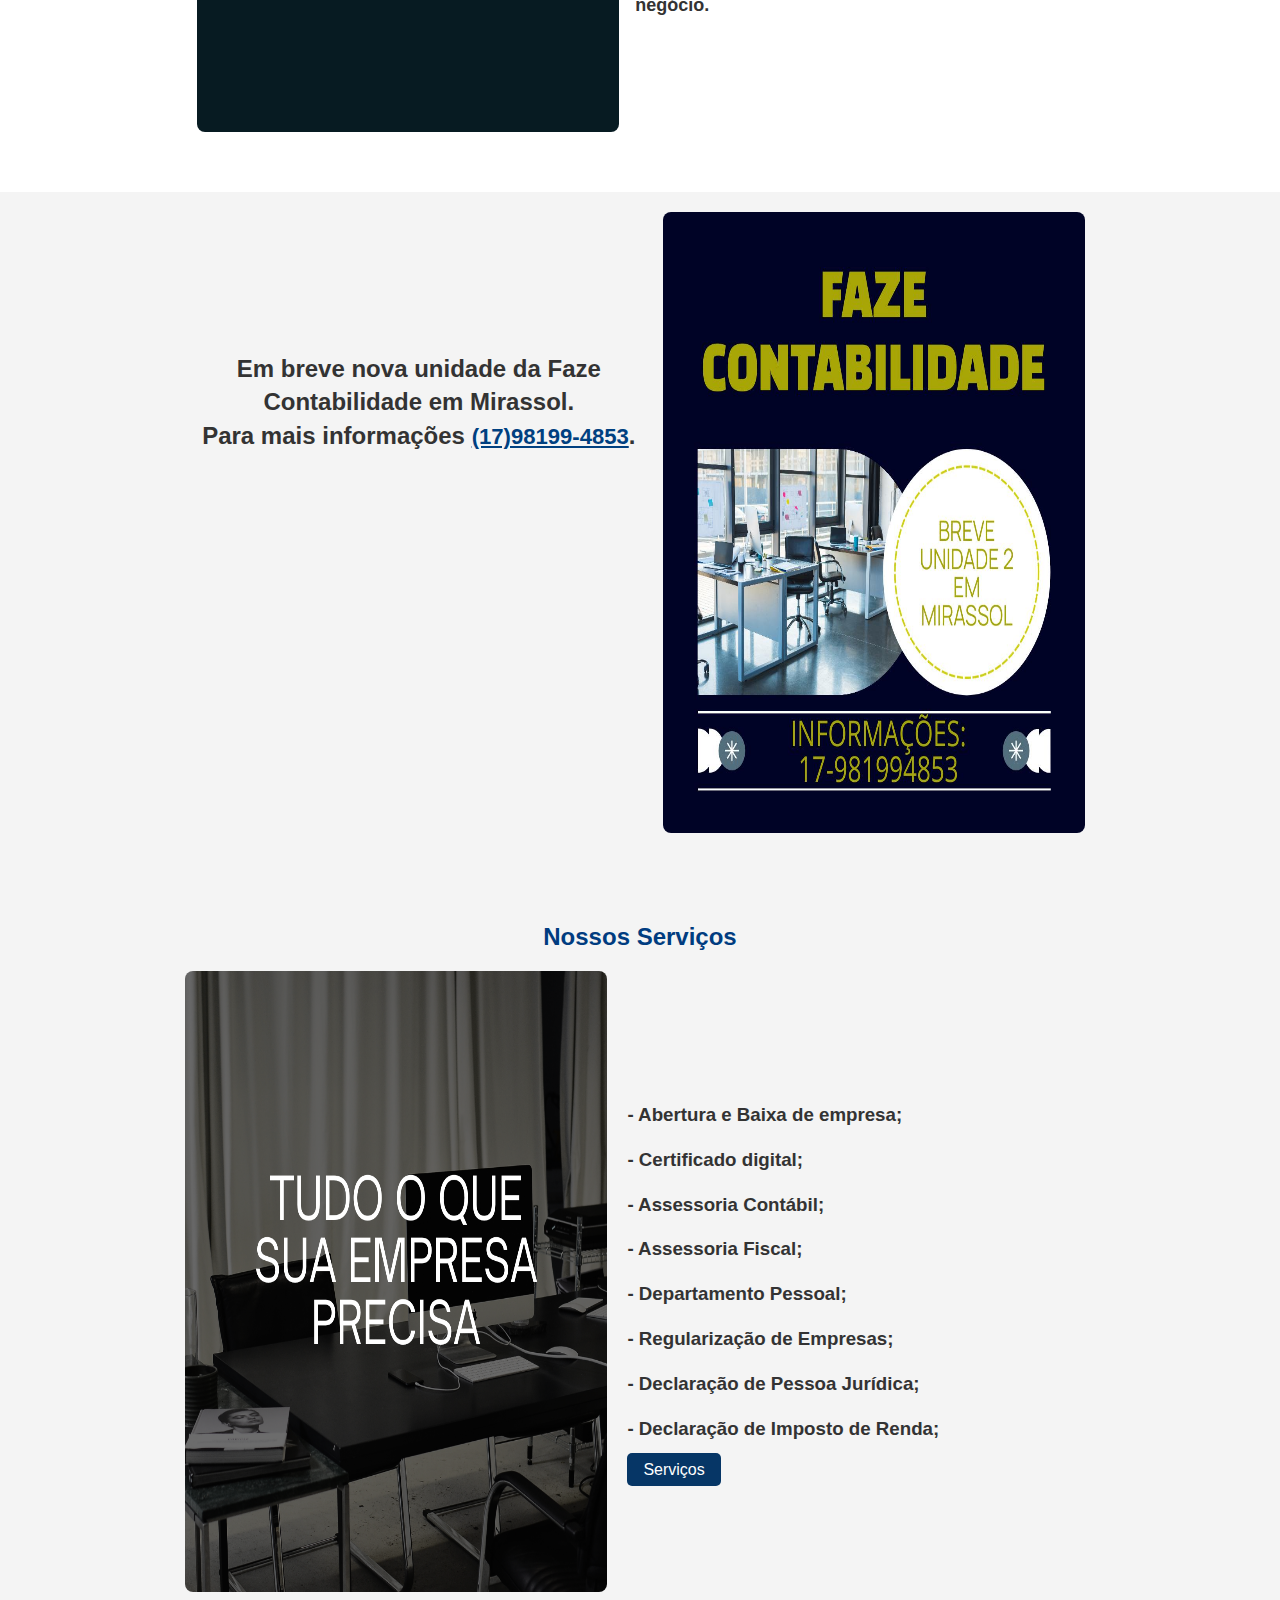
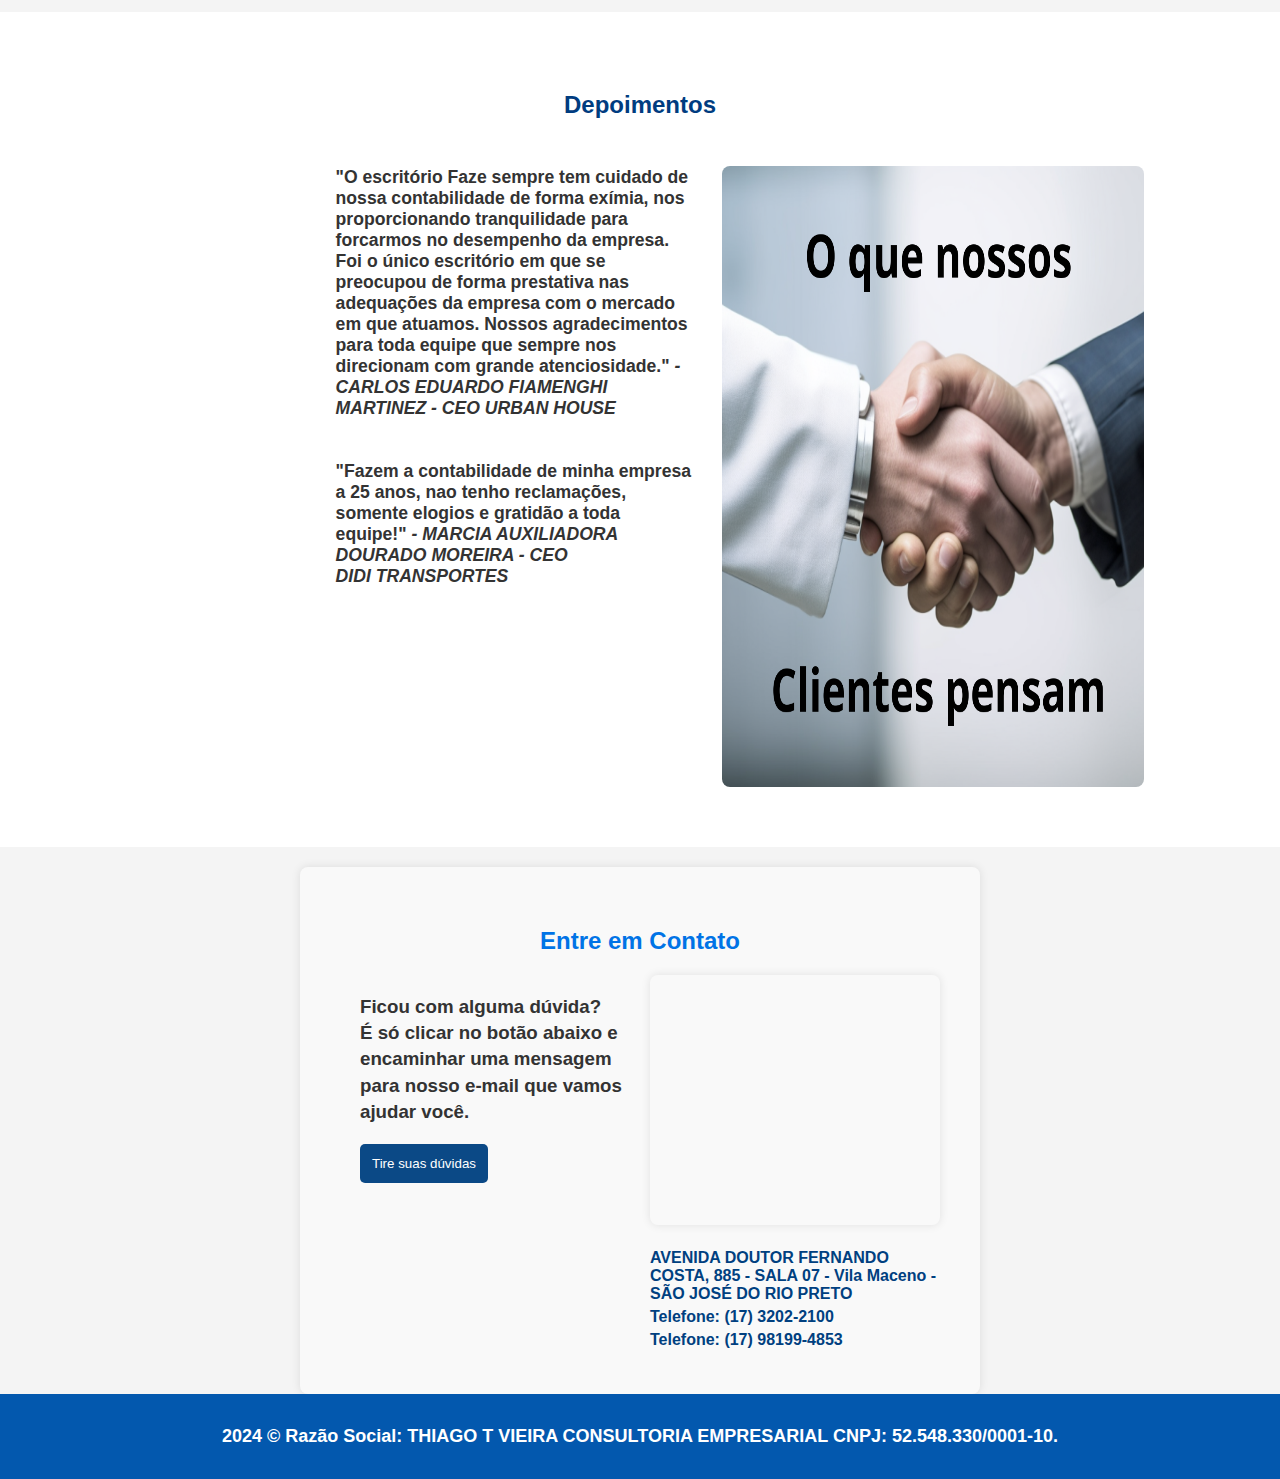
==== commit f81d2af8: "resp index.html" ====
--- a/index.html
+++ b/index.html
@@ -28,7 +28,7 @@
     </header>
 
     <section id="hero">
-        <h1>Bem-vindo à Faze Contabilidade</h1>
+        <h1 class="welcome">Bem-vindo à Faze Contabilidade</h1>
         <p>Simplificando sua vida financeira com soluções contábeis personalizadas.</p>
         <video src="img/Video.mp4" width="1150" height="630" controls autoplay muted></video>
     </section>
@@ -71,7 +71,7 @@
                                     <div class="service">
                                         <div class="nossos-servicos">
                                             <h3>- Abertura e Baixa de empresa;</h3>
-                                            <h3>- Certificado Digital;</h3>
+                                            <h3>- Certificado digital;</h3>
                                             <h3>- Assessoria Contábil;</h3>
                                             <h3>- Assessoria Fiscal;</h3>
                                             <h3>- Departamento Pessoal;</h3>
@@ -127,22 +127,12 @@
                 <h3>Ficou com alguma dúvida? <br> É só clicar no botão abaixo e encaminhar uma mensagem para nosso e-mail que vamos ajudar você.</h3>
 
                 <button class="duvida"><a href="mailto:thiago.contabil@grupofaze.com" target="_blank" class="btn-duvida">Tire suas dúvidas</a></button>
-                <!-- <form>
-                    <div class="form-group">
-                        <label for="name">Nome:</label>
-                        <input type="text" id="name" name="name" placeholder="Seu nome" required>
-                    </div>
-                    <div class="form-group">
-                        <label for="email">E-mail:</label>
-                        <input type="email" id="email" name="email" placeholder="Seu e-mail" required>
-                    </div>
-                    <div class="form-group">
-                        <label for="message">Mensagem:</label>
-                        <textarea id="message" name="message" rows="4" placeholder="Sua mensagem" required></textarea>
-                    </div>
-                    <button type="submit" class="submit-btn">Enviar</button>
-                </form> -->
+                
             </div>
+
+
+
+
             <div class="contact-info">
                 <div class="map">
                     <iframe src="https://www.google.com/maps/embed?pb=!1m18!1m12!1m3!1d3729.6790781822206!2d-49.36796852474955!3d-20.804267280789514!2m3!1f0!2f0!3f0!3m2!1i1024!2i768!4f13.1!3m3!1m2!1s0x94bdad4d533d89a9%3A0x16020bb9bdb1182b!2sAv.%20Dr.%20Fernando%20Costa%2C%20885%20-%2007%20-%20Vila%20Maceno%2C%20S%C3%A3o%20Jos%C3%A9%20do%20Rio%20Preto%20-%20SP%2C%2015061-000!5e0!3m2!1spt-PT!2sbr!4v1725029516482!5m2!1spt-PT!2sbr" width="600" height="450" style="border:0;" allowfullscreen="" loading="lazy" referrerpolicy="no-referrer-when-downgrade"></iframe>
--- a/style.css
+++ b/style.css
@@ -554,3 +554,152 @@
         font-size: 14px;
     }
 }
+
+/* Responsividade para celulares (largura máxima de 768px) */
+@media (max-width: 768px) {
+    /* Ajuste do header e navegação */
+    header {
+        flex-direction: column;
+        align-items: flex-start;
+    }
+
+    h1{
+        margin-top: 80px;
+    }
+
+    .title{
+        font-size: 18px;
+        margin-top: 20px;
+    }
+
+    .img-logo{
+        width: 40px;
+    }
+
+    header nav ul {
+        flex-direction: column;
+        width: 100%;
+        margin-top: 10px;
+        display: none;
+    }
+
+    header nav ul li {
+        margin: 10px 0;
+    }
+
+    header .login-button {
+        margin-top: 10px;
+        width: 100px;
+        text-align: center;
+        font-size: 15px;
+        margin-right: 28px;
+    }
+
+    header .login-button a {
+        display: inline-block;
+        margin-right: 20px;
+        width: 90%;
+        padding: 20px;
+    }
+
+    .quem-somos{
+        width: 80vw;
+    }
+
+    /* Ajuste da seção hero */
+    #hero {
+        padding: 20px;
+    }
+
+    #hero h1 {
+        font-size: 1.8rem;
+    }
+
+    #hero p {
+        font-size: 1rem;
+    }
+
+    #hero video {
+        width: 100%;
+        height: auto;
+    }
+
+    
+    /* Seções "Sobre Nós" e "Serviços" */
+    .sobre1, .sobre2 {
+        flex-direction: column;
+        text-align: center;
+    }
+
+    .em-breve{
+        margin-left: 50px;
+        width: 80vw;
+    }
+
+    .aval{
+        width: 80vw;
+        text-align: start;
+        margin-left: 49px;
+    }
+
+    .img-deploy{
+        width: 95vw;
+        margin: 0px;
+    }
+
+    .propaganda{
+        width: 100vw;
+        margin-left: 3px;
+    }
+
+    .sobre-nos{
+        width: 95vw;
+    }
+
+    .quem-somos {
+        padding: 10px;
+    }
+
+    
+    /* Serviços */
+    .servicos {
+        flex-direction: column;
+        align-items: center;
+        text-align: center;
+    }
+
+    .service-btn {
+        width: 100%;
+        margin-top: 20px;
+    }
+
+    .servico-img{
+        margin-right: 180px;
+        width: 450px;
+    }
+
+    /* Contato */
+    .contact-container {
+        flex-direction: column;
+    }
+
+    .contact-info {
+        width: 100%;
+        text-align: center;
+    }
+
+    .phone-numbers {
+        margin-top: 20px;
+    }
+
+    /* Mapa e botão do WhatsApp */
+    .map iframe {
+        width: 100%;
+        height: auto;
+    }
+
+    .whatsapp-fixo img {
+        width: 50px;
+        height: 50px;
+    }
+}
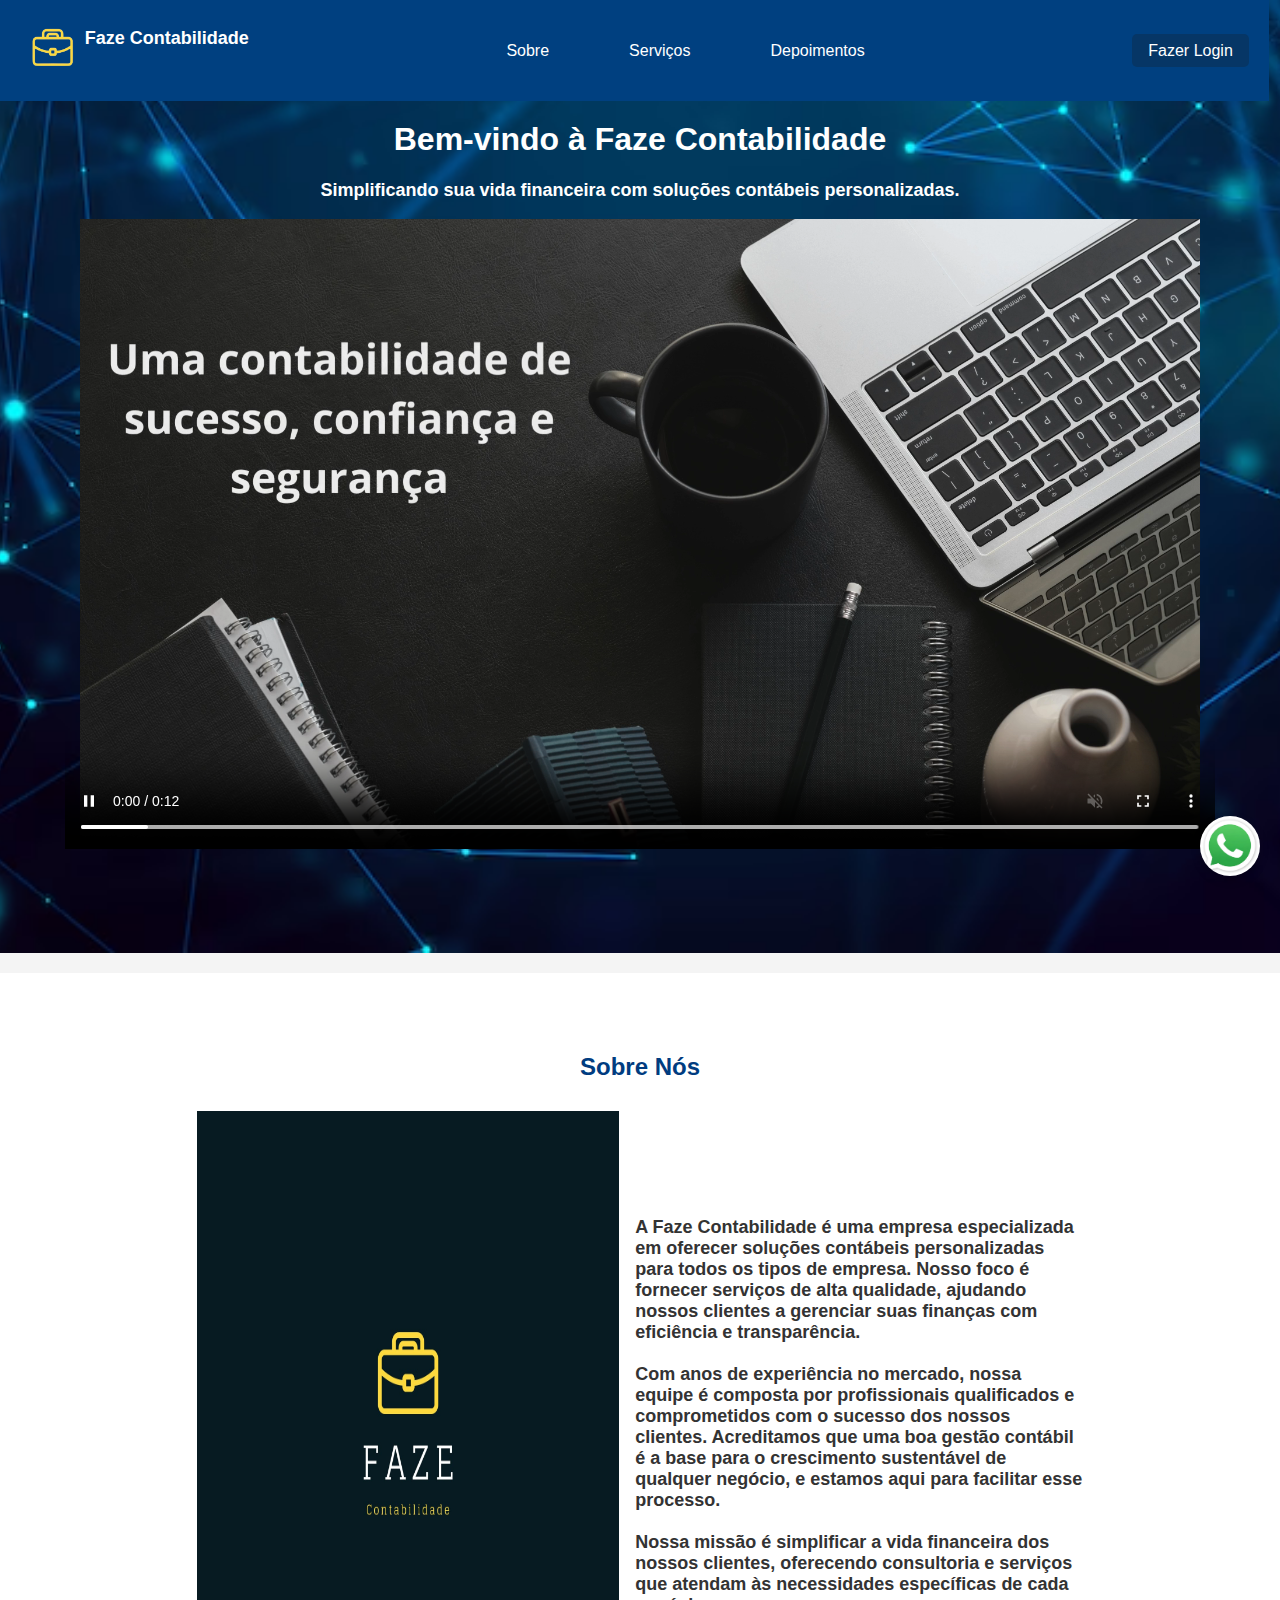
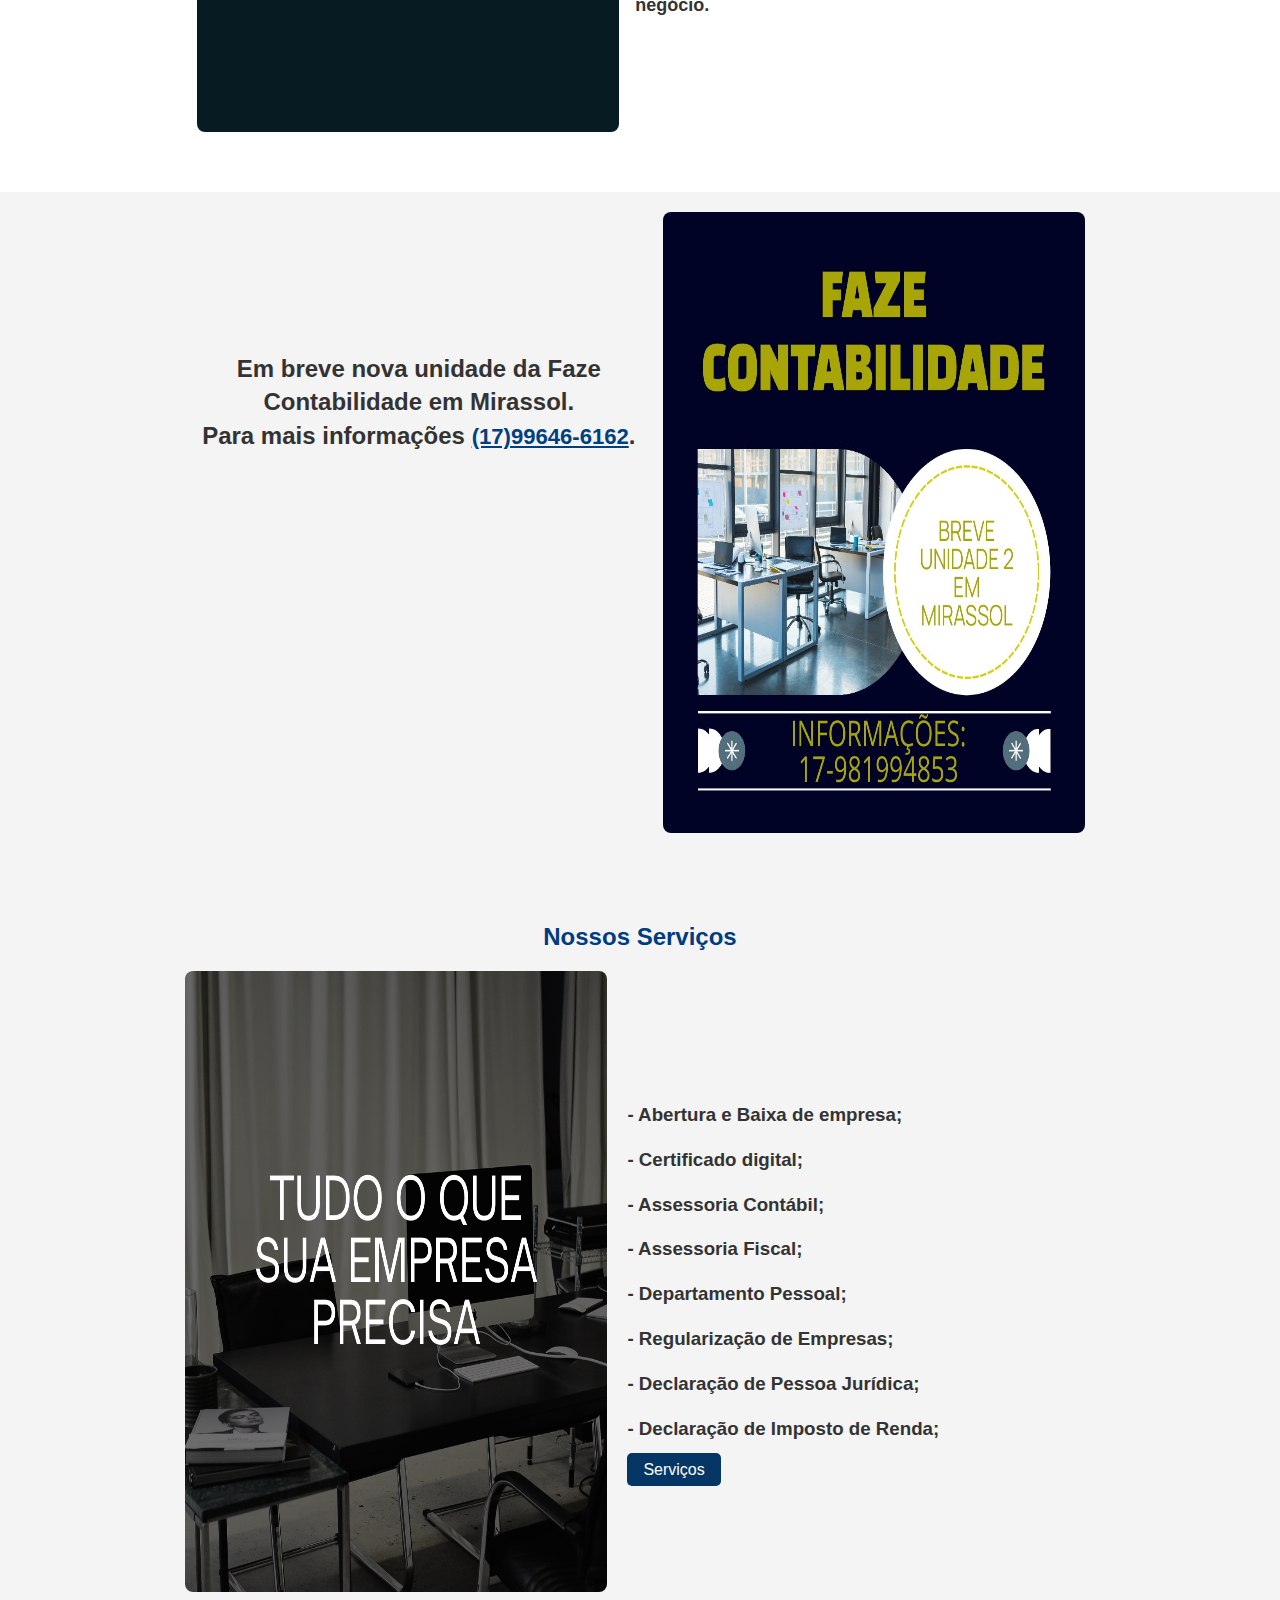
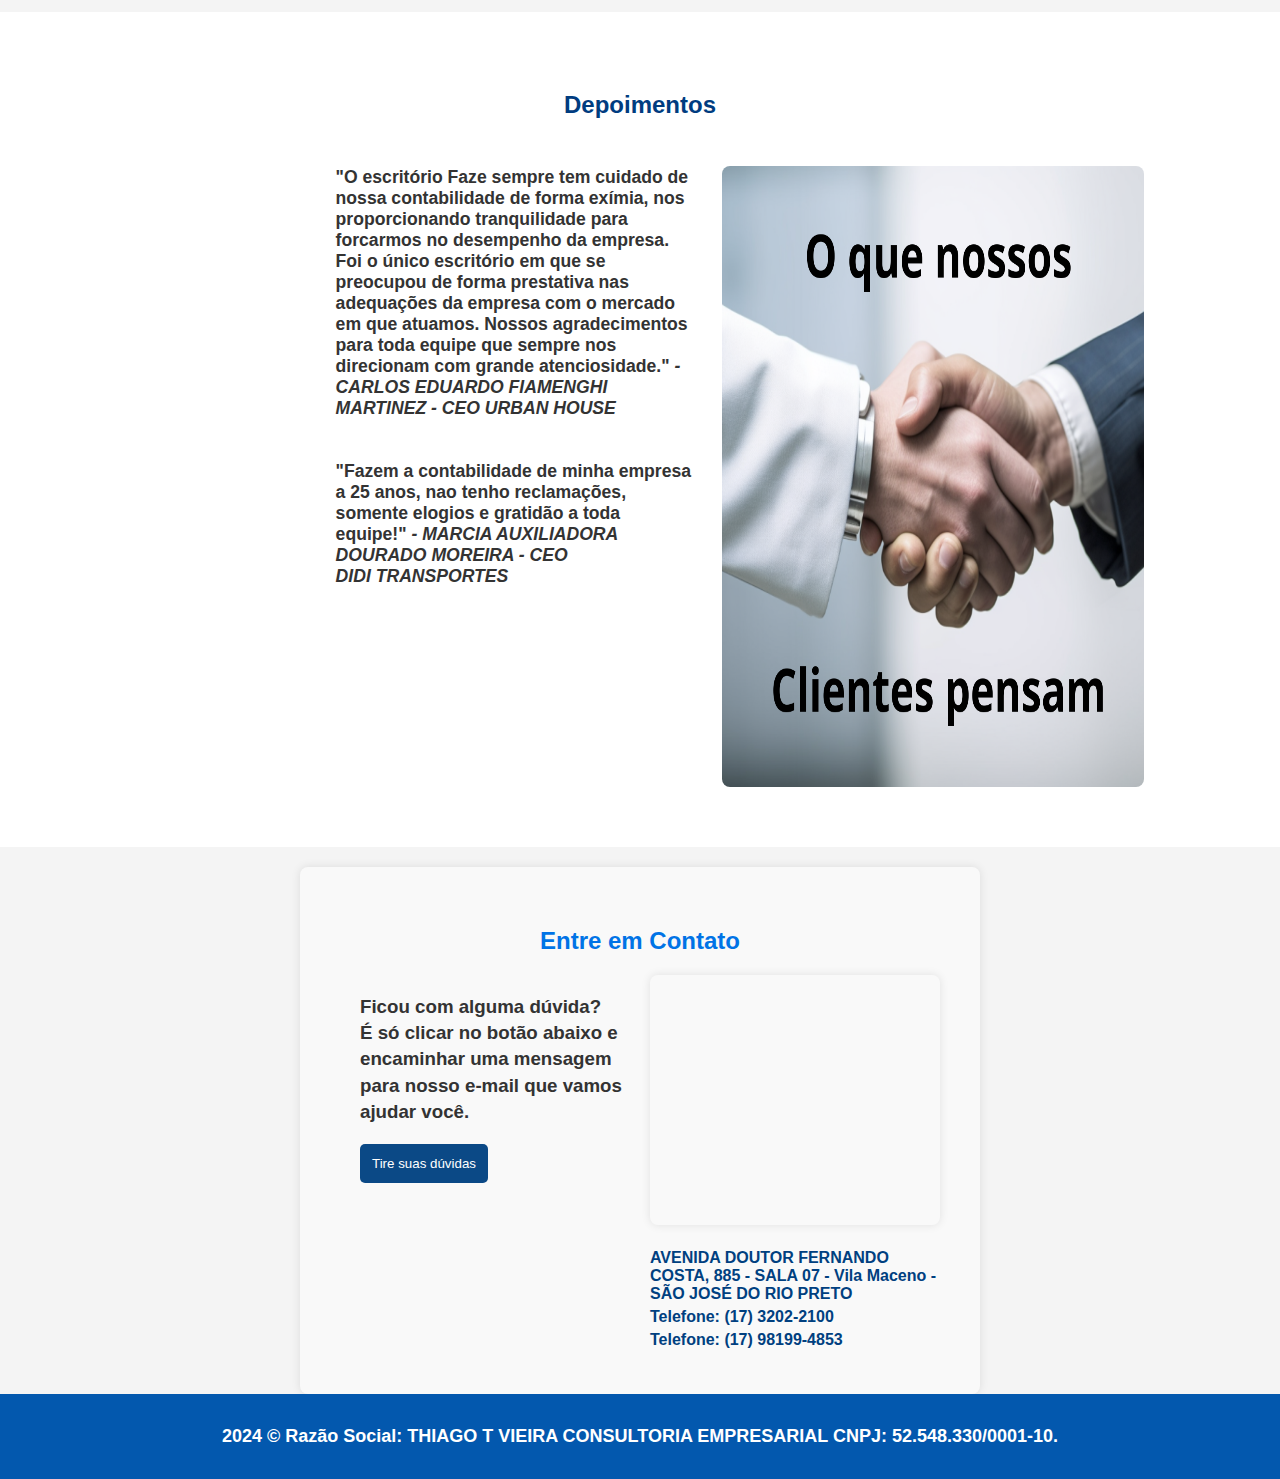
==== commit 29bf1261: "Update index.html numero wpp" ====
--- a/index.html
+++ b/index.html
@@ -55,7 +55,7 @@
         
     <section class="sobre2">
             <h2 class="em-breve">Em breve nova unidade da Faze Contabilidade em Mirassol. <br> 
-            Para mais informações <a href="https://wa.me/5517981994853" class="link">(17)98199-4853</a>.</h2>
+            Para mais informações <a href="https://wa.me/5517996466162" class="link">(17)99646-6162</a>.</h2>
 
             <img src="img/HOME - PROPAGANDA.jpg" alt="" class="propaganda">
         
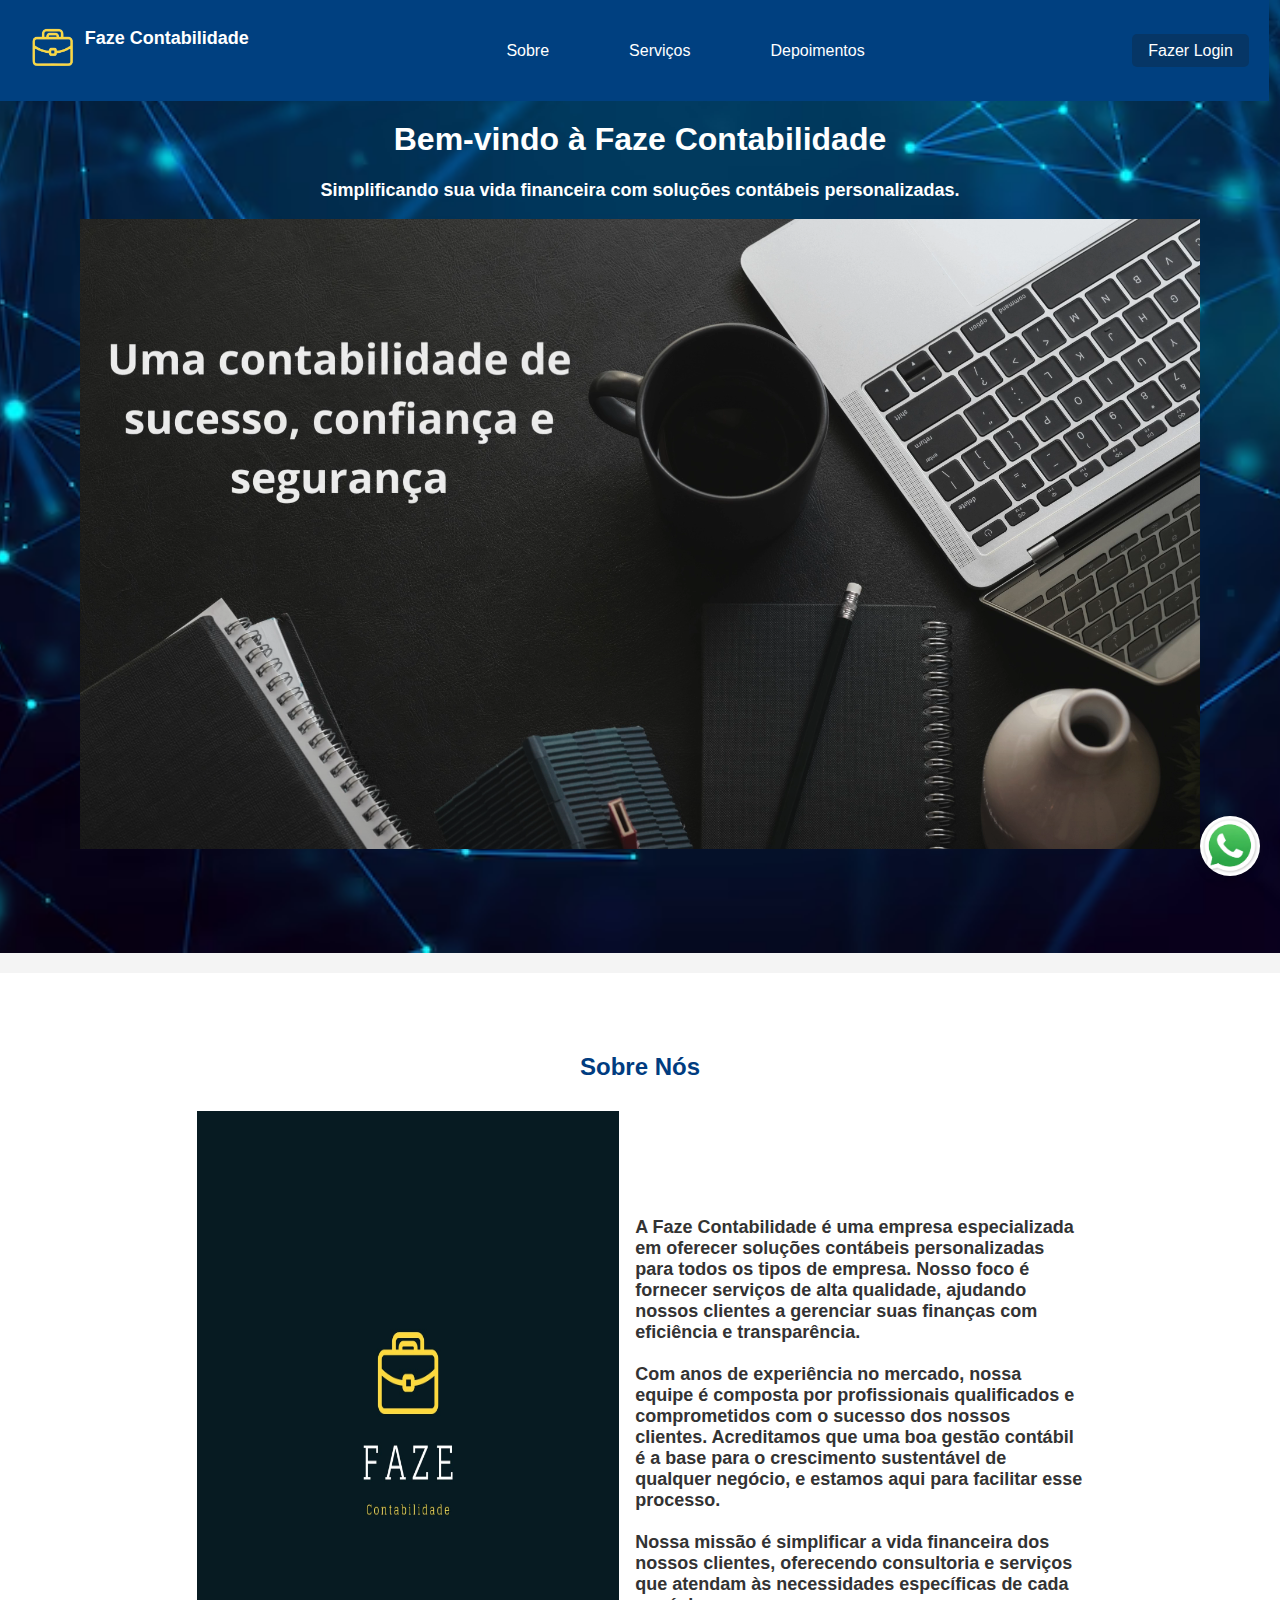
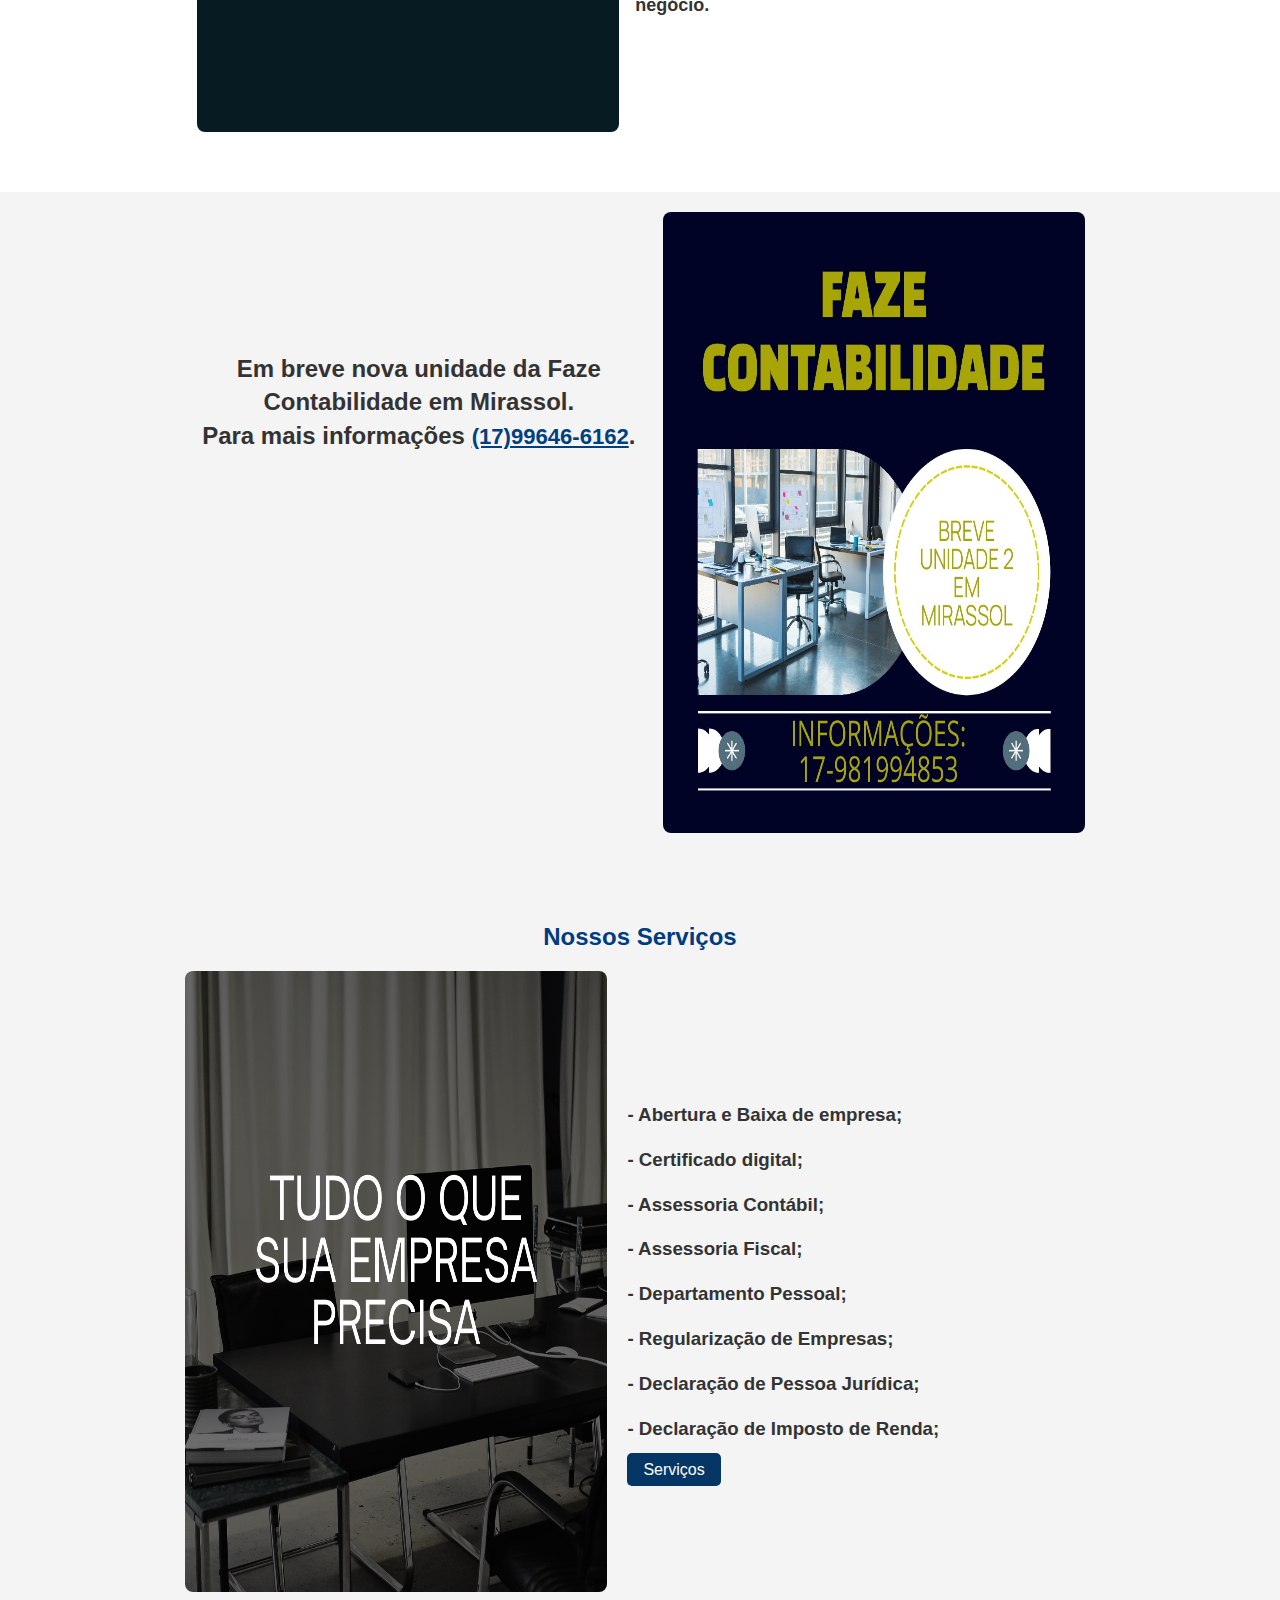
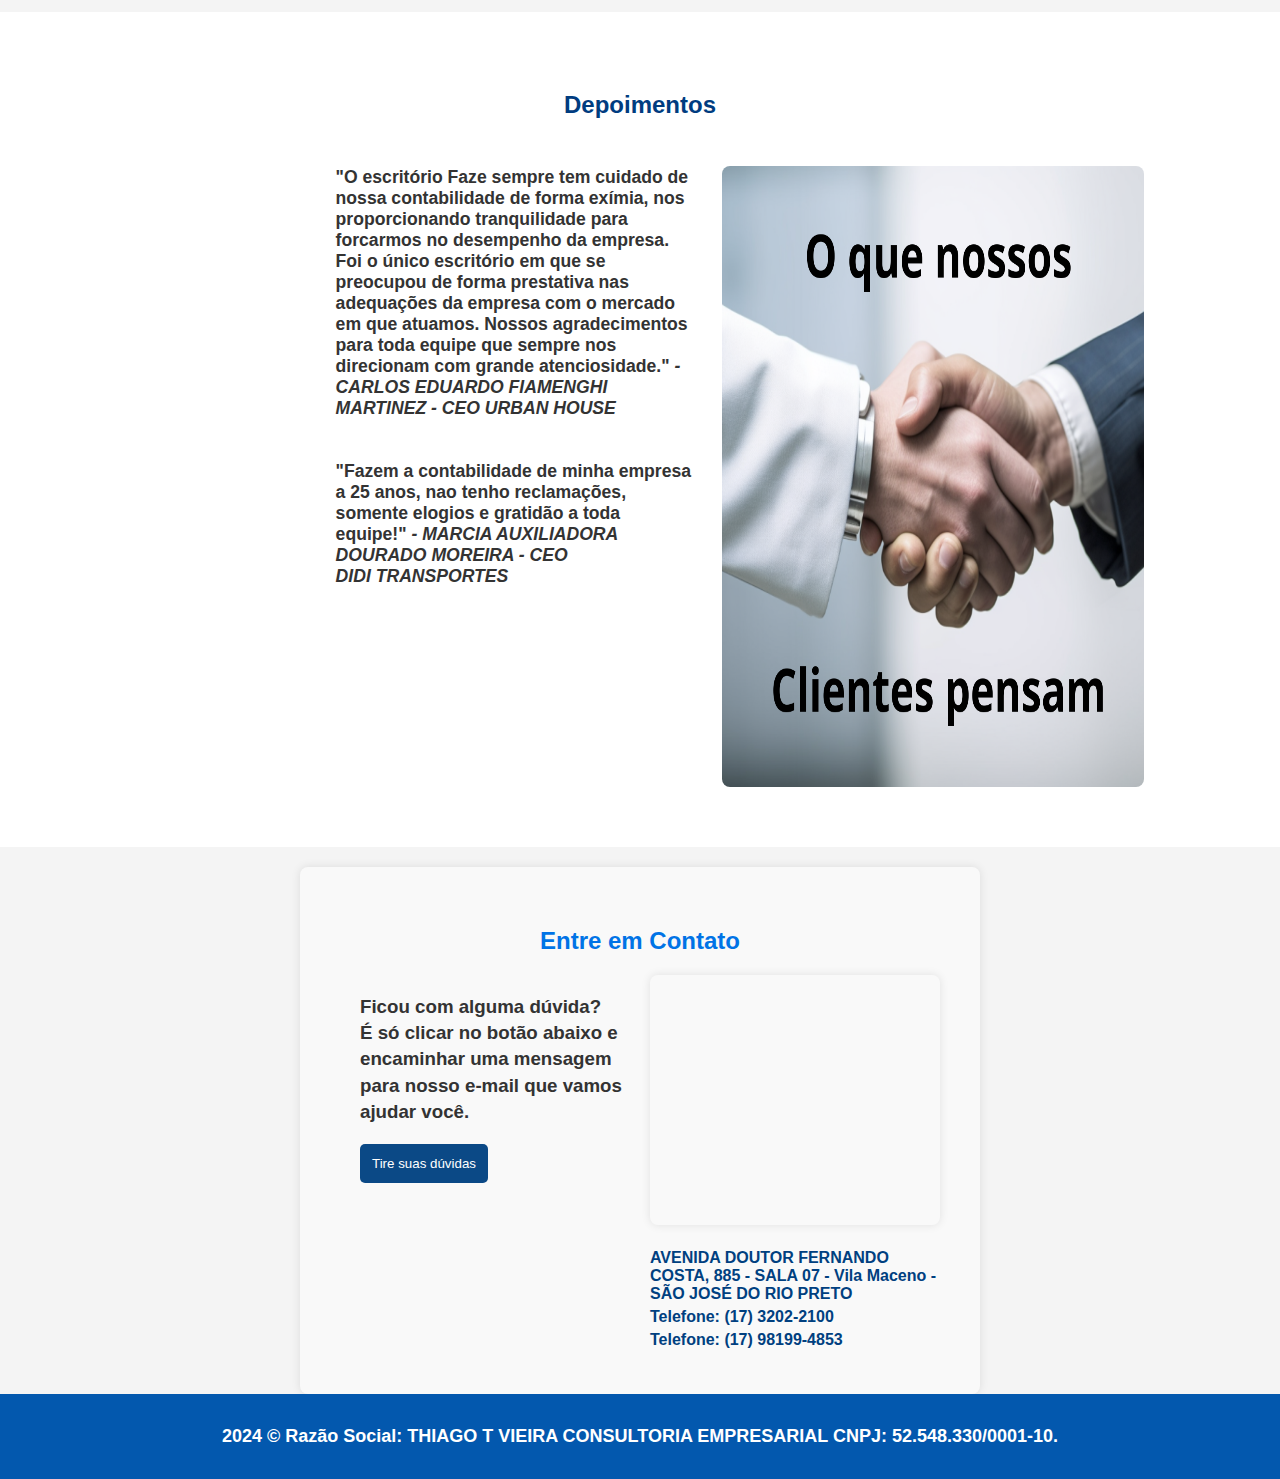
==== commit cb22dffb: "Update index.html num wpp" ====
--- a/index.html
+++ b/index.html
@@ -150,7 +150,7 @@
     </section>
 
 
-    <a href="https://wa.me/5517981994853" class="whatsapp-fixo" target="_blank">
+    <a href="https://wa.me/5517996466162" class="whatsapp-fixo" target="_blank">
         <img src="img/logotipo-do-icone-do-whatsaap_895118-4065.avif" alt="WhatsApp">
     </a>
 
--- a/style.css
+++ b/style.css
@@ -345,73 +345,10 @@
     background-color: #0073e6;
 }
 
-/* Estilos responsivos */
-@media (max-width: 768px) {
-    header nav {
-        flex-direction: column;
-        text-align: center;
-    }
-
-    header ul {
-        flex-direction: column;
-    }
-
-    header ul li {
-        margin: 10px 0;
-    }
-
-    #hero {
-        padding: 60px 20px;
-    }
-
-    #contato {
-        padding: 20px;
-    }
-
-    #contato h2 {
-        font-size: 24px;
-    }
-
-    #contact-form .btn-submit {
-        font-size: 16px;
-    }
-}
-
-@media (max-width: 480px) {
-    #hero h1 {
-        font-size: 24px;
-    }
-
-    #hero p {
-        font-size: 16px;
-    }
-
-    #hero .cta {
-        font-size: 16px;
-        padding: 8px 16px;
-    }
-
-    #servicos .service, #depoimentos .testimonial {
-        text-align: center;
-    }
-
-    #contato {
-        padding: 15px;
-    }
-
-    #contact-form input, 
-    #contact-form textarea {
-        font-size: 14px;
-    }
-
-    #contact-form .btn-submit {
-        font-size: 14px;
-        padding: 10px;
-    }
-}
+
 
 /* Estilo para a seção de contato */
-.contact-container {
+/* .contact-container {
     display: flex;
     justify-content: space-between;
     align-items: flex-start;
@@ -442,22 +379,8 @@
     font-size: 16px;
     margin: 5px 0;
     color: #004080;
-}
-
-/* Estilos responsivos */
-@media (max-width: 768px) {
-    .contact-container {
-        flex-direction: column;
-    }
-
-    .map iframe {
-        height: 200px;
-    }
-
-    .phone-numbers p {
-        font-size: 14px;
-    }
-}
+} */
+
 
 /* Estilo para a seção de contato */
 .contact-container {
@@ -540,27 +463,16 @@
     color: #004080;
 }
 
-/* Estilos responsivos */
-@media (max-width: 768px) {
-    .contact-container {
-        flex-direction: column;
-    }
-
-    .map iframe {
-        height: 200px;
-    }
-
-    .phone-numbers p {
-        font-size: 14px;
-    }
-}
-
 /* Responsividade para celulares (largura máxima de 768px) */
 @media (max-width: 768px) {
     /* Ajuste do header e navegação */
     header {
         flex-direction: column;
         align-items: flex-start;
+        /* height: 38vh; */
+        display: flex;
+        width: 100vw;
+        position: relative;
     }
 
     h1{
@@ -568,8 +480,9 @@
     }
 
     .title{
-        font-size: 18px;
+        font-size: 16px;
         margin-top: 20px;
+        width: 22vh;
     }
 
     .img-logo{
@@ -579,12 +492,20 @@
     header nav ul {
         flex-direction: column;
         width: 100%;
-        margin-top: 10px;
-        display: none;
+        margin-left: 60px;
+    }
+
+    header nav ul:hover{
+        text-decoration: none;
+    } 
+
+    .welcome{
+        margin-top: 40px;
     }
 
     header nav ul li {
         margin: 10px 0;
+        display: flex;
     }
 
     header .login-button {
@@ -593,6 +514,7 @@
         text-align: center;
         font-size: 15px;
         margin-right: 28px;
+        display: none;
     }
 
     header .login-button a {
